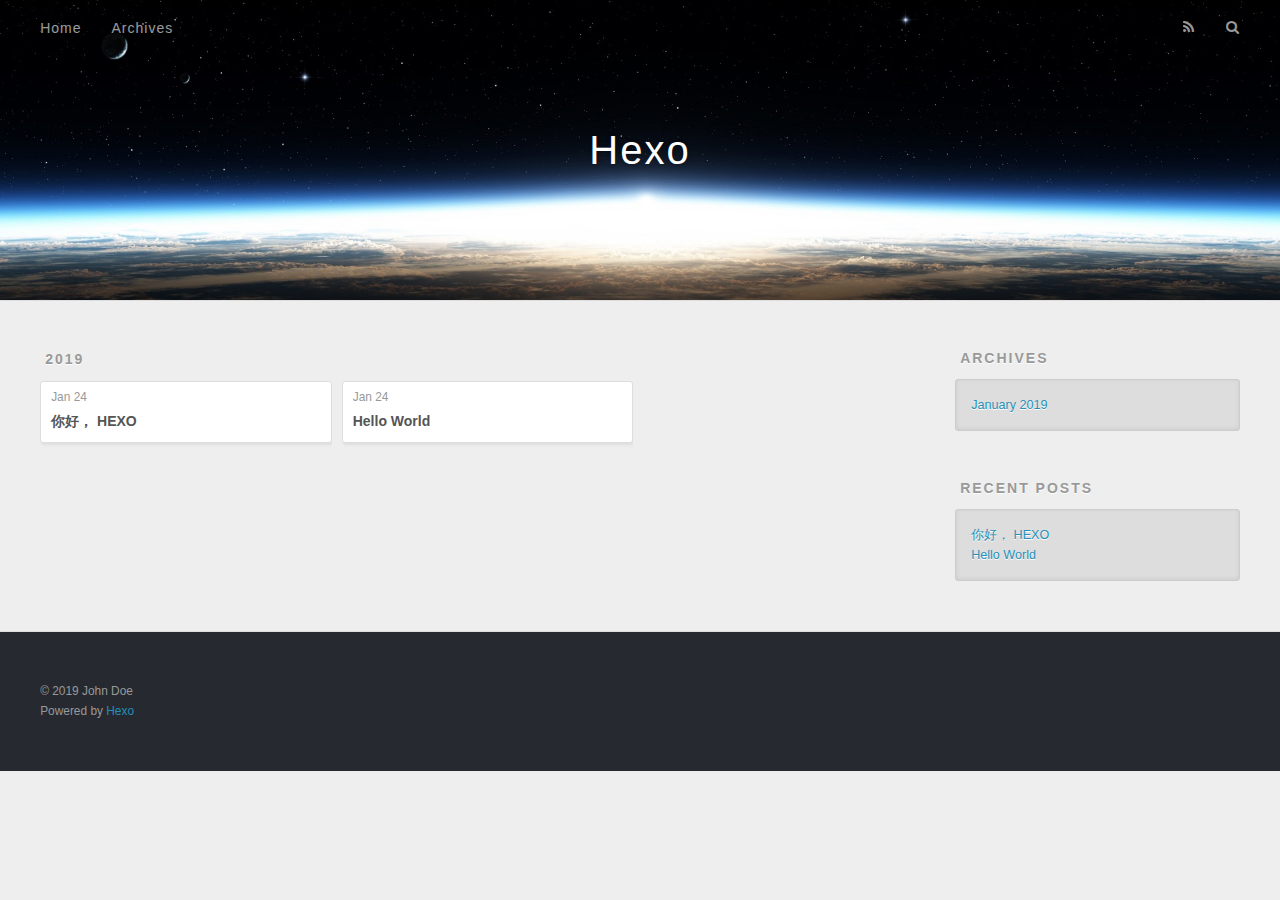
==== archives/index.html @ 3ebbb98a "Site updated: 2019-01-24 15:54:26" ====
<!DOCTYPE html>
<html>
<head><meta name="generator" content="Hexo 3.8.0">
  <meta charset="utf-8">
  

  
  <title>Archives | Hexo</title>
  <meta name="viewport" content="width=device-width, initial-scale=1, maximum-scale=1">
  <meta property="og:type" content="website">
<meta property="og:title" content="Hexo">
<meta property="og:url" content="http://yoursite.com/archives/index.html">
<meta property="og:site_name" content="Hexo">
<meta property="og:locale" content="default">
<meta name="twitter:card" content="summary">
<meta name="twitter:title" content="Hexo">
  
    <link rel="alternate" href="/atom.xml" title="Hexo" type="application/atom+xml">
  
  
    <link rel="icon" href="/favicon.png">
  
  
    <link href="//fonts.googleapis.com/css?family=Source+Code+Pro" rel="stylesheet" type="text/css">
  
  <link rel="stylesheet" href="/css/style.css">
</head>
</html>
<body>
  <div id="container">
    <div id="wrap">
      <header id="header">
  <div id="banner"></div>
  <div id="header-outer" class="outer">
    <div id="header-title" class="inner">
      <h1 id="logo-wrap">
        <a href="/" id="logo">Hexo</a>
      </h1>
      
    </div>
    <div id="header-inner" class="inner">
      <nav id="main-nav">
        <a id="main-nav-toggle" class="nav-icon"></a>
        
          <a class="main-nav-link" href="/">Home</a>
        
          <a class="main-nav-link" href="/archives">Archives</a>
        
      </nav>
      <nav id="sub-nav">
        
          <a id="nav-rss-link" class="nav-icon" href="/atom.xml" title="RSS Feed"></a>
        
        <a id="nav-search-btn" class="nav-icon" title="Search"></a>
      </nav>
      <div id="search-form-wrap">
        <form action="//google.com/search" method="get" accept-charset="UTF-8" class="search-form"><input type="search" name="q" class="search-form-input" placeholder="Search"><button type="submit" class="search-form-submit">&#xF002;</button><input type="hidden" name="sitesearch" value="http://yoursite.com"></form>
      </div>
    </div>
  </div>
</header>
      <div class="outer">
        <section id="main">
  
  
    
    
      
      
      <section class="archives-wrap">
        <div class="archive-year-wrap">
          <a href="/archives/2019" class="archive-year">2019</a>
        </div>
        <div class="archives">
    
    <article class="archive-article archive-type-post">
  <div class="archive-article-inner">
    <header class="archive-article-header">
      <a href="/2019/01/24/你好，-HEXO/" class="archive-article-date">
  <time datetime="2019-01-24T07:53:17.000Z" itemprop="datePublished">Jan 24</time>
</a>
      
  
    <h1 itemprop="name">
      <a class="archive-article-title" href="/2019/01/24/你好，-HEXO/">你好， HEXO</a>
    </h1>
  

    </header>
  </div>
</article>
  
    
    
    <article class="archive-article archive-type-post">
  <div class="archive-article-inner">
    <header class="archive-article-header">
      <a href="/2019/01/24/hello-world/" class="archive-article-date">
  <time datetime="2019-01-24T07:27:21.428Z" itemprop="datePublished">Jan 24</time>
</a>
      
  
    <h1 itemprop="name">
      <a class="archive-article-title" href="/2019/01/24/hello-world/">Hello World</a>
    </h1>
  

    </header>
  </div>
</article>
  
  
    </div></section>
  


</section>
        
          <aside id="sidebar">
  
    

  
    

  
    
  
    
  <div class="widget-wrap">
    <h3 class="widget-title">Archives</h3>
    <div class="widget">
      <ul class="archive-list"><li class="archive-list-item"><a class="archive-list-link" href="/archives/2019/01/">January 2019</a></li></ul>
    </div>
  </div>


  
    
  <div class="widget-wrap">
    <h3 class="widget-title">Recent Posts</h3>
    <div class="widget">
      <ul>
        
          <li>
            <a href="/2019/01/24/你好，-HEXO/">你好， HEXO</a>
          </li>
        
          <li>
            <a href="/2019/01/24/hello-world/">Hello World</a>
          </li>
        
      </ul>
    </div>
  </div>

  
</aside>
        
      </div>
      <footer id="footer">
  
  <div class="outer">
    <div id="footer-info" class="inner">
      &copy; 2019 John Doe<br>
      Powered by <a href="http://hexo.io/" target="_blank">Hexo</a>
    </div>
  </div>
</footer>
    </div>
    <nav id="mobile-nav">
  
    <a href="/" class="mobile-nav-link">Home</a>
  
    <a href="/archives" class="mobile-nav-link">Archives</a>
  
</nav>
    

<script src="//ajax.googleapis.com/ajax/libs/jquery/2.0.3/jquery.min.js"></script>


  <link rel="stylesheet" href="/fancybox/jquery.fancybox.css">
  <script src="/fancybox/jquery.fancybox.pack.js"></script>


<script src="/js/script.js"></script>



  </div>
</body>
</html>
---- css/style.css ----
body {
  width: 100%;
}
body:before,
body:after {
  content: "";
  display: table;
}
body:after {
  clear: both;
}
html,
body,
div,
span,
applet,
object,
iframe,
h1,
h2,
h3,
h4,
h5,
h6,
p,
blockquote,
pre,
a,
abbr,
acronym,
address,
big,
cite,
code,
del,
dfn,
em,
img,
ins,
kbd,
q,
s,
samp,
small,
strike,
strong,
sub,
sup,
tt,
var,
dl,
dt,
dd,
ol,
ul,
li,
fieldset,
form,
label,
legend,
table,
caption,
tbody,
tfoot,
thead,
tr,
th,
td {
  margin: 0;
  padding: 0;
  border: 0;
  outline: 0;
  font-weight: inherit;
  font-style: inherit;
  font-family: inherit;
  font-size: 100%;
  vertical-align: baseline;
}
body {
  line-height: 1;
  color: #000;
  background: #fff;
}
ol,
ul {
  list-style: none;
}
table {
  border-collapse: separate;
  border-spacing: 0;
  vertical-align: middle;
}
caption,
th,
td {
  text-align: left;
  font-weight: normal;
  vertical-align: middle;
}
a img {
  border: none;
}
input,
button {
  margin: 0;
  padding: 0;
}
input::-moz-focus-inner,
button::-moz-focus-inner {
  border: 0;
  padding: 0;
}
@font-face {
  font-family: FontAwesome;
  font-style: normal;
  font-weight: normal;
  src: url("fonts/fontawesome-webfont.eot?v=#4.0.3");
  src: url("fonts/fontawesome-webfont.eot?#iefix&v=#4.0.3") format("embedded-opentype"), url("fonts/fontawesome-webfont.woff?v=#4.0.3") format("woff"), url("fonts/fontawesome-webfont.ttf?v=#4.0.3") format("truetype"), url("fonts/fontawesome-webfont.svg#fontawesomeregular?v=#4.0.3") format("svg");
}
html,
body,
#container {
  height: 100%;
}
body {
  background: #eee;
  font: 14px -apple-system, BlinkMacSystemFont, "Segoe UI", "Roboto", "Oxygen", "Ubuntu", "Cantarell", "Fira Sans", "Droid Sans", "Helvetica Neue", sans-serif;
  -webkit-text-size-adjust: 100%;
}
.outer {
  max-width: 1220px;
  margin: 0 auto;
  padding: 0 20px;
}
.outer:before,
.outer:after {
  content: "";
  display: table;
}
.outer:after {
  clear: both;
}
.inner {
  display: inline;
  float: left;
  width: 98.33333333333333%;
  margin: 0 0.833333333333333%;
}
.left,
.alignleft {
  float: left;
}
.right,
.alignright {
  float: right;
}
.clear {
  clear: both;
}
#container {
  position: relative;
}
.mobile-nav-on {
  overflow: hidden;
}
#wrap {
  height: 100%;
  width: 100%;
  position: absolute;
  top: 0;
  left: 0;
  -webkit-transition: 0.2s ease-out;
  -moz-transition: 0.2s ease-out;
  -ms-transition: 0.2s ease-out;
  transition: 0.2s ease-out;
  z-index: 1;
  background: #eee;
}
.mobile-nav-on #wrap {
  left: 280px;
}
@media screen and (min-width: 768px) {
  #main {
    display: inline;
    float: left;
    width: 73.33333333333333%;
    margin: 0 0.833333333333333%;
  }
}
.article-date,
.article-category-link,
.archive-year,
.widget-title {
  text-decoration: none;
  text-transform: uppercase;
  letter-spacing: 2px;
  color: #999;
  margin-bottom: 1em;
  margin-left: 5px;
  line-height: 1em;
  text-shadow: 0 1px #fff;
  font-weight: bold;
}
.article-inner,
.archive-article-inner {
  background: #fff;
  -webkit-box-shadow: 1px 2px 3px #ddd;
  box-shadow: 1px 2px 3px #ddd;
  border: 1px solid #ddd;
  border-radius: 3px;
}
.article-entry h1,
.widget h1 {
  font-size: 2em;
}
.article-entry h2,
.widget h2 {
  font-size: 1.5em;
}
.article-entry h3,
.widget h3 {
  font-size: 1.3em;
}
.article-entry h4,
.widget h4 {
  font-size: 1.2em;
}
.article-entry h5,
.widget h5 {
  font-size: 1em;
}
.article-entry h6,
.widget h6 {
  font-size: 1em;
  color: #999;
}
.article-entry hr,
.widget hr {
  border: 1px dashed #ddd;
}
.article-entry strong,
.widget strong {
  font-weight: bold;
}
.article-entry em,
.widget em,
.article-entry cite,
.widget cite {
  font-style: italic;
}
.article-entry sup,
.widget sup,
.article-entry sub,
.widget sub {
  font-size: 0.75em;
  line-height: 0;
  position: relative;
  vertical-align: baseline;
}
.article-entry sup,
.widget sup {
  top: -0.5em;
}
.article-entry sub,
.widget sub {
  bottom: -0.2em;
}
.article-entry small,
.widget small {
  font-size: 0.85em;
}
.article-entry acronym,
.widget acronym,
.article-entry abbr,
.widget abbr {
  border-bottom: 1px dotted;
}
.article-entry ul,
.widget ul,
.article-entry ol,
.widget ol,
.article-entry dl,
.widget dl {
  margin: 0 20px;
  line-height: 1.6em;
}
.article-entry ul ul,
.widget ul ul,
.article-entry ol ul,
.widget ol ul,
.article-entry ul ol,
.widget ul ol,
.article-entry ol ol,
.widget ol ol {
  margin-top: 0;
  margin-bottom: 0;
}
.article-entry ul,
.widget ul {
  list-style: disc;
}
.article-entry ol,
.widget ol {
  list-style: decimal;
}
.article-entry dt,
.widget dt {
  font-weight: bold;
}
#header {
  height: 300px;
  position: relative;
  border-bottom: 1px solid #ddd;
}
#header:before,
#header:after {
  content: "";
  position: absolute;
  left: 0;
  right: 0;
  height: 40px;
}
#header:before {
  top: 0;
  background: -webkit-linear-gradient(rgba(0,0,0,0.2), transparent);
  background: -moz-linear-gradient(rgba(0,0,0,0.2), transparent);
  background: -ms-linear-gradient(rgba(0,0,0,0.2), transparent);
  background: linear-gradient(rgba(0,0,0,0.2), transparent);
}
#header:after {
  bottom: 0;
  background: -webkit-linear-gradient(transparent, rgba(0,0,0,0.2));
  background: -moz-linear-gradient(transparent, rgba(0,0,0,0.2));
  background: -ms-linear-gradient(transparent, rgba(0,0,0,0.2));
  background: linear-gradient(transparent, rgba(0,0,0,0.2));
}
#header-outer {
  height: 100%;
  position: relative;
}
#header-inner {
  position: relative;
  overflow: hidden;
}
#banner {
  position: absolute;
  top: 0;
  left: 0;
  width: 100%;
  height: 100%;
  background: url("images/banner.jpg") center #000;
  -webkit-background-size: cover;
  -moz-background-size: cover;
  background-size: cover;
  z-index: -1;
}
#header-title {
  text-align: center;
  height: 40px;
  position: absolute;
  top: 50%;
  left: 0;
  margin-top: -20px;
}
#logo,
#subtitle {
  text-decoration: none;
  color: #fff;
  font-weight: 300;
  text-shadow: 0 1px 4px rgba(0,0,0,0.3);
}
#logo {
  font-size: 40px;
  line-height: 40px;
  letter-spacing: 2px;
}
#subtitle {
  font-size: 16px;
  line-height: 16px;
  letter-spacing: 1px;
}
#subtitle-wrap {
  margin-top: 16px;
}
#main-nav {
  float: left;
  margin-left: -15px;
}
.nav-icon,
.main-nav-link {
  float: left;
  color: #fff;
  opacity: 0.6;
  text-decoration: none;
  text-shadow: 0 1px rgba(0,0,0,0.2);
  -webkit-transition: opacity 0.2s;
  -moz-transition: opacity 0.2s;
  -ms-transition: opacity 0.2s;
  transition: opacity 0.2s;
  display: block;
  padding: 20px 15px;
}
.nav-icon:hover,
.main-nav-link:hover {
  opacity: 1;
}
.nav-icon {
  font-family: FontAwesome;
  text-align: center;
  font-size: 14px;
  width: 14px;
  height: 14px;
  padding: 20px 15px;
  position: relative;
  cursor: pointer;
}
.main-nav-link {
  font-weight: 300;
  letter-spacing: 1px;
}
@media screen and (max-width: 479px) {
  .main-nav-link {
    display: none;
  }
}
#main-nav-toggle {
  display: none;
}
#main-nav-toggle:before {
  content: "\f0c9";
}
@media screen and (max-width: 479px) {
  #main-nav-toggle {
    display: block;
  }
}
#sub-nav {
  float: right;
  margin-right: -15px;
}
#nav-rss-link:before {
  content: "\f09e";
}
#nav-search-btn:before {
  content: "\f002";
}
#search-form-wrap {
  position: absolute;
  top: 15px;
  width: 150px;
  height: 30px;
  right: -150px;
  opacity: 0;
  -webkit-transition: 0.2s ease-out;
  -moz-transition: 0.2s ease-out;
  -ms-transition: 0.2s ease-out;
  transition: 0.2s ease-out;
}
#search-form-wrap.on {
  opacity: 1;
  right: 0;
}
@media screen and (max-width: 479px) {
  #search-form-wrap {
    width: 100%;
    right: -100%;
  }
}
.search-form {
  position: absolute;
  top: 0;
  left: 0;
  right: 0;
  background: #fff;
  padding: 5px 15px;
  border-radius: 15px;
  -webkit-box-shadow: 0 0 10px rgba(0,0,0,0.3);
  box-shadow: 0 0 10px rgba(0,0,0,0.3);
}
.search-form-input {
  border: none;
  background: none;
  color: #555;
  width: 100%;
  font: 13px -apple-system, BlinkMacSystemFont, "Segoe UI", "Roboto", "Oxygen", "Ubuntu", "Cantarell", "Fira Sans", "Droid Sans", "Helvetica Neue", sans-serif;
  outline: none;
}
.search-form-input::-webkit-search-results-decoration,
.search-form-input::-webkit-search-cancel-button {
  -webkit-appearance: none;
}
.search-form-submit {
  position: absolute;
  top: 50%;
  right: 10px;
  margin-top: -7px;
  font: 13px FontAwesome;
  border: none;
  background: none;
  color: #bbb;
  cursor: pointer;
}
.search-form-submit:hover,
.search-form-submit:focus {
  color: #777;
}
.article {
  margin: 50px 0;
}
.article-inner {
  overflow: hidden;
}
.article-meta:before,
.article-meta:after {
  content: "";
  display: table;
}
.article-meta:after {
  clear: both;
}
.article-date {
  float: left;
}
.article-category {
  float: left;
  line-height: 1em;
  color: #ccc;
  text-shadow: 0 1px #fff;
  margin-left: 8px;
}
.article-category:before {
  content: "\2022";
}
.article-category-link {
  margin: 0 12px 1em;
}
.article-header {
  padding: 20px 20px 0;
}
.article-title {
  text-decoration: none;
  font-size: 2em;
  font-weight: bold;
  color: #555;
  line-height: 1.1em;
  -webkit-transition: color 0.2s;
  -moz-transition: color 0.2s;
  -ms-transition: color 0.2s;
  transition: color 0.2s;
}
a.article-title:hover {
  color: #258fb8;
}
.article-entry {
  color: #555;
  padding: 0 20px;
}
.article-entry:before,
.article-entry:after {
  content: "";
  display: table;
}
.article-entry:after {
  clear: both;
}
.article-entry p,
.article-entry table {
  line-height: 1.6em;
  margin: 1.6em 0;
}
.article-entry h1,
.article-entry h2,
.article-entry h3,
.article-entry h4,
.article-entry h5,
.article-entry h6 {
  font-weight: bold;
}
.article-entry h1,
.article-entry h2,
.article-entry h3,
.article-entry h4,
.article-entry h5,
.article-entry h6 {
  line-height: 1.1em;
  margin: 1.1em 0;
}
.article-entry a {
  color: #258fb8;
  text-decoration: none;
}
.article-entry a:hover {
  text-decoration: underline;
}
.article-entry ul,
.article-entry ol,
.article-entry dl {
  margin-top: 1.6em;
  margin-bottom: 1.6em;
}
.article-entry img,
.article-entry video {
  max-width: 100%;
  height: auto;
  display: block;
  margin: auto;
}
.article-entry iframe {
  border: none;
}
.article-entry table {
  width: 100%;
  border-collapse: collapse;
  border-spacing: 0;
}
.article-entry th {
  font-weight: bold;
  border-bottom: 3px solid #ddd;
  padding-bottom: 0.5em;
}
.article-entry td {
  border-bottom: 1px solid #ddd;
  padding: 10px 0;
}
.article-entry blockquote {
  font-family: Georgia, "Times New Roman", serif;
  font-size: 1.4em;
  margin: 1.6em 20px;
  text-align: center;
}
.article-entry blockquote footer {
  font-size: 14px;
  margin: 1.6em 0;
  font-family: -apple-system, BlinkMacSystemFont, "Segoe UI", "Roboto", "Oxygen", "Ubuntu", "Cantarell", "Fira Sans", "Droid Sans", "Helvetica Neue", sans-serif;
}
.article-entry blockquote footer cite:before {
  content: "—";
  padding: 0 0.5em;
}
.article-entry .pullquote {
  text-align: left;
  width: 45%;
  margin: 0;
}
.article-entry .pullquote.left {
  margin-left: 0.5em;
  margin-right: 1em;
}
.article-entry .pullquote.right {
  margin-right: 0.5em;
  margin-left: 1em;
}
.article-entry .caption {
  color: #999;
  display: block;
  font-size: 0.9em;
  margin-top: 0.5em;
  position: relative;
  text-align: center;
}
.article-entry .video-container {
  position: relative;
  padding-top: 56.25%;
  height: 0;
  overflow: hidden;
}
.article-entry .video-container iframe,
.article-entry .video-container object,
.article-entry .video-container embed {
  position: absolute;
  top: 0;
  left: 0;
  width: 100%;
  height: 100%;
  margin-top: 0;
}
.article-more-link a {
  display: inline-block;
  line-height: 1em;
  padding: 6px 15px;
  border-radius: 15px;
  background: #eee;
  color: #999;
  text-shadow: 0 1px #fff;
  text-decoration: none;
}
.article-more-link a:hover {
  background: #258fb8;
  color: #fff;
  text-decoration: none;
  text-shadow: 0 1px #1e7293;
}
.article-footer {
  font-size: 0.85em;
  line-height: 1.6em;
  border-top: 1px solid #ddd;
  padding-top: 1.6em;
  margin: 0 20px 20px;
}
.article-footer:before,
.article-footer:after {
  content: "";
  display: table;
}
.article-footer:after {
  clear: both;
}
.article-footer a {
  color: #999;
  text-decoration: none;
}
.article-footer a:hover {
  color: #555;
}
.article-tag-list-item {
  float: left;
  margin-right: 10px;
}
.article-tag-list-link:before {
  content: "#";
}
.article-comment-link {
  float: right;
}
.article-comment-link:before {
  content: "\f075";
  font-family: FontAwesome;
  padding-right: 8px;
}
.article-share-link {
  cursor: pointer;
  float: right;
  margin-left: 20px;
}
.article-share-link:before {
  content: "\f064";
  font-family: FontAwesome;
  padding-right: 6px;
}
#article-nav {
  position: relative;
}
#article-nav:before,
#article-nav:after {
  content: "";
  display: table;
}
#article-nav:after {
  clear: both;
}
@media screen and (min-width: 768px) {
  #article-nav {
    margin: 50px 0;
  }
  #article-nav:before {
    width: 8px;
    height: 8px;
    position: absolute;
    top: 50%;
    left: 50%;
    margin-top: -4px;
    margin-left: -4px;
    content: "";
    border-radius: 50%;
    background: #ddd;
    -webkit-box-shadow: 0 1px 2px #fff;
    box-shadow: 0 1px 2px #fff;
  }
}
.article-nav-link-wrap {
  text-decoration: none;
  text-shadow: 0 1px #fff;
  color: #999;
  -webkit-box-sizing: border-box;
  -moz-box-sizing: border-box;
  box-sizing: border-box;
  margin-top: 50px;
  text-align: center;
  display: block;
}
.article-nav-link-wrap:hover {
  color: #555;
}
@media screen and (min-width: 768px) {
  .article-nav-link-wrap {
    width: 50%;
    margin-top: 0;
  }
}
@media screen and (min-width: 768px) {
  #article-nav-newer {
    float: left;
    text-align: right;
    padding-right: 20px;
  }
}
@media screen and (min-width: 768px) {
  #article-nav-older {
    float: right;
    text-align: left;
    padding-left: 20px;
  }
}
.article-nav-caption {
  text-transform: uppercase;
  letter-spacing: 2px;
  color: #ddd;
  line-height: 1em;
  font-weight: bold;
}
#article-nav-newer .article-nav-caption {
  margin-right: -2px;
}
.article-nav-title {
  font-size: 0.85em;
  line-height: 1.6em;
  margin-top: 0.5em;
}
.article-share-box {
  position: absolute;
  display: none;
  background: #fff;
  -webkit-box-shadow: 1px 2px 10px rgba(0,0,0,0.2);
  box-shadow: 1px 2px 10px rgba(0,0,0,0.2);
  border-radius: 3px;
  margin-left: -145px;
  overflow: hidden;
  z-index: 1;
}
.article-share-box.on {
  display: block;
}
.article-share-input {
  width: 100%;
  background: none;
  -webkit-box-sizing: border-box;
  -moz-box-sizing: border-box;
  box-sizing: border-box;
  font: 14px -apple-system, BlinkMacSystemFont, "Segoe UI", "Roboto", "Oxygen", "Ubuntu", "Cantarell", "Fira Sans", "Droid Sans", "Helvetica Neue", sans-serif;
  padding: 0 15px;
  color: #555;
  outline: none;
  border: 1px solid #ddd;
  border-radius: 3px 3px 0 0;
  height: 36px;
  line-height: 36px;
}
.article-share-links {
  background: #eee;
}
.article-share-links:before,
.article-share-links:after {
  content: "";
  display: table;
}
.article-share-links:after {
  clear: both;
}
.article-share-twitter,
.article-share-facebook,
.article-share-pinterest,
.article-share-google {
  width: 50px;
  height: 36px;
  display: block;
  float: left;
  position: relative;
  color: #999;
  text-shadow: 0 1px #fff;
}
.article-share-twitter:before,
.article-share-facebook:before,
.article-share-pinterest:before,
.article-share-google:before {
  font-size: 20px;
  font-family: FontAwesome;
  width: 20px;
  height: 20px;
  position: absolute;
  top: 50%;
  left: 50%;
  margin-top: -10px;
  margin-left: -10px;
  text-align: center;
}
.article-share-twitter:hover,
.article-share-facebook:hover,
.article-share-pinterest:hover,
.article-share-google:hover {
  color: #fff;
}
.article-share-twitter:before {
  content: "\f099";
}
.article-share-twitter:hover {
  background: #00aced;
  text-shadow: 0 1px #008abe;
}
.article-share-facebook:before {
  content: "\f09a";
}
.article-share-facebook:hover {
  background: #3b5998;
  text-shadow: 0 1px #2f477a;
}
.article-share-pinterest:before {
  content: "\f0d2";
}
.article-share-pinterest:hover {
  background: #cb2027;
  text-shadow: 0 1px #a21a1f;
}
.article-share-google:before {
  content: "\f0d5";
}
.article-share-google:hover {
  background: #dd4b39;
  text-shadow: 0 1px #be3221;
}
.article-gallery {
  background: #000;
  position: relative;
}
.article-gallery-photos {
  position: relative;
  overflow: hidden;
}
.article-gallery-img {
  display: none;
  max-width: 100%;
}
.article-gallery-img:first-child {
  display: block;
}
.article-gallery-img.loaded {
  position: absolute;
  display: block;
}
.article-gallery-img img {
  display: block;
  max-width: 100%;
  margin: 0 auto;
}
#comments {
  background: #fff;
  -webkit-box-shadow: 1px 2px 3px #ddd;
  box-shadow: 1px 2px 3px #ddd;
  padding: 20px;
  border: 1px solid #ddd;
  border-radius: 3px;
  margin: 50px 0;
}
#comments a {
  color: #258fb8;
}
.archives-wrap {
  margin: 50px 0;
}
.archives:before,
.archives:after {
  content: "";
  display: table;
}
.archives:after {
  clear: both;
}
.archive-year-wrap {
  margin-bottom: 1em;
}
.archives {
  -webkit-column-gap: 10px;
  -moz-column-gap: 10px;
  column-gap: 10px;
}
@media screen and (min-width: 480px) and (max-width: 767px) {
  .archives {
    -webkit-column-count: 2;
    -moz-column-count: 2;
    column-count: 2;
  }
}
@media screen and (min-width: 768px) {
  .archives {
    -webkit-column-count: 3;
    -moz-column-count: 3;
    column-count: 3;
  }
}
.archive-article {
  -webkit-column-break-inside: avoid;
  page-break-inside: avoid;
  overflow: hidden;
  break-inside: avoid-column;
}
.archive-article-inner {
  padding: 10px;
  margin-bottom: 15px;
}
.archive-article-title {
  text-decoration: none;
  font-weight: bold;
  color: #555;
  -webkit-transition: color 0.2s;
  -moz-transition: color 0.2s;
  -ms-transition: color 0.2s;
  transition: color 0.2s;
  line-height: 1.6em;
}
.archive-article-title:hover {
  color: #258fb8;
}
.archive-article-footer {
  margin-top: 1em;
}
.archive-article-date {
  color: #999;
  text-decoration: none;
  font-size: 0.85em;
  line-height: 1em;
  margin-bottom: 0.5em;
  display: block;
}
#page-nav {
  margin: 50px auto;
  background: #fff;
  -webkit-box-shadow: 1px 2px 3px #ddd;
  box-shadow: 1px 2px 3px #ddd;
  border: 1px solid #ddd;
  border-radius: 3px;
  text-align: center;
  color: #999;
  overflow: hidden;
}
#page-nav:before,
#page-nav:after {
  content: "";
  display: table;
}
#page-nav:after {
  clear: both;
}
#page-nav a,
#page-nav span {
  padding: 10px 20px;
  line-height: 1;
  height: 2ex;
}
#page-nav a {
  color: #999;
  text-decoration: none;
}
#page-nav a:hover {
  background: #999;
  color: #fff;
}
#page-nav .prev {
  float: left;
}
#page-nav .next {
  float: right;
}
#page-nav .page-number {
  display: inline-block;
}
@media screen and (max-width: 479px) {
  #page-nav .page-number {
    display: none;
  }
}
#page-nav .current {
  color: #555;
  font-weight: bold;
}
#page-nav .space {
  color: #ddd;
}
#footer {
  background: #262a30;
  padding: 50px 0;
  border-top: 1px solid #ddd;
  color: #999;
}
#footer a {
  color: #258fb8;
  text-decoration: none;
}
#footer a:hover {
  text-decoration: underline;
}
#footer-info {
  line-height: 1.6em;
  font-size: 0.85em;
}
.article-entry pre,
.article-entry .highlight {
  background: #2d2d2d;
  margin: 0 -20px;
  padding: 15px 20px;
  border-style: solid;
  border-color: #ddd;
  border-width: 1px 0;
  overflow: auto;
  color: #ccc;
  line-height: 22.400000000000002px;
}
.article-entry .highlight .gutter pre,
.article-entry .gist .gist-file .gist-data .line-numbers {
  color: #666;
  font-size: 0.85em;
}
.article-entry pre,
.article-entry code {
  font-family: "Source Code Pro", Consolas, Monaco, Menlo, Consolas, monospace;
}
.article-entry code {
  background: #eee;
  text-shadow: 0 1px #fff;
  padding: 0 0.3em;
}
.article-entry pre code {
  background: none;
  text-shadow: none;
  padding: 0;
}
.article-entry .highlight pre {
  border: none;
  margin: 0;
  padding: 0;
}
.article-entry .highlight table {
  margin: 0;
  width: auto;
}
.article-entry .highlight td {
  border: none;
  padding: 0;
}
.article-entry .highlight figcaption {
  font-size: 0.85em;
  color: #999;
  line-height: 1em;
  margin-bottom: 1em;
}
.article-entry .highlight figcaption:before,
.article-entry .highlight figcaption:after {
  content: "";
  display: table;
}
.article-entry .highlight figcaption:after {
  clear: both;
}
.article-entry .highlight figcaption a {
  float: right;
}
.article-entry .highlight .gutter pre {
  text-align: right;
  padding-right: 20px;
}
.article-entry .highlight .line {
  height: 22.400000000000002px;
}
.article-entry .highlight .line.marked {
  background: #515151;
}
.article-entry .gist {
  margin: 0 -20px;
  border-style: solid;
  border-color: #ddd;
  border-width: 1px 0;
  background: #2d2d2d;
  padding: 15px 20px 15px 0;
}
.article-entry .gist .gist-file {
  border: none;
  font-family: "Source Code Pro", Consolas, Monaco, Menlo, Consolas, monospace;
  margin: 0;
}
.article-entry .gist .gist-file .gist-data {
  background: none;
  border: none;
}
.article-entry .gist .gist-file .gist-data .line-numbers {
  background: none;
  border: none;
  padding: 0 20px 0 0;
}
.article-entry .gist .gist-file .gist-data .line-data {
  padding: 0 !important;
}
.article-entry .gist .gist-file .highlight {
  margin: 0;
  padding: 0;
  border: none;
}
.article-entry .gist .gist-file .gist-meta {
  background: #2d2d2d;
  color: #999;
  font: 0.85em -apple-system, BlinkMacSystemFont, "Segoe UI", "Roboto", "Oxygen", "Ubuntu", "Cantarell", "Fira Sans", "Droid Sans", "Helvetica Neue", sans-serif;
  text-shadow: 0 0;
  padding: 0;
  margin-top: 1em;
  margin-left: 20px;
}
.article-entry .gist .gist-file .gist-meta a {
  color: #258fb8;
  font-weight: normal;
}
.article-entry .gist .gist-file .gist-meta a:hover {
  text-decoration: underline;
}
pre .comment,
pre .title {
  color: #999;
}
pre .variable,
pre .attribute,
pre .tag,
pre .regexp,
pre .ruby .constant,
pre .xml .tag .title,
pre .xml .pi,
pre .xml .doctype,
pre .html .doctype,
pre .css .id,
pre .css .class,
pre .css .pseudo {
  color: #f2777a;
}
pre .number,
pre .preprocessor,
pre .built_in,
pre .literal,
pre .params,
pre .constant {
  color: #f99157;
}
pre .class,
pre .ruby .class .title,
pre .css .rules .attribute {
  color: #9c9;
}
pre .string,
pre .value,
pre .inheritance,
pre .header,
pre .ruby .symbol,
pre .xml .cdata {
  color: #9c9;
}
pre .css .hexcolor {
  color: #6cc;
}
pre .function,
pre .python .decorator,
pre .python .title,
pre .ruby .function .title,
pre .ruby .title .keyword,
pre .perl .sub,
pre .javascript .title,
pre .coffeescript .title {
  color: #69c;
}
pre .keyword,
pre .javascript .function {
  color: #c9c;
}
@media screen and (max-width: 479px) {
  #mobile-nav {
    position: absolute;
    top: 0;
    left: 0;
    width: 280px;
    height: 100%;
    background: #191919;
    border-right: 1px solid #fff;
  }
}
@media screen and (max-width: 479px) {
  .mobile-nav-link {
    display: block;
    color: #999;
    text-decoration: none;
    padding: 15px 20px;
    font-weight: bold;
  }
  .mobile-nav-link:hover {
    color: #fff;
  }
}
@media screen and (min-width: 768px) {
  #sidebar {
    display: inline;
    float: left;
    width: 23.333333333333332%;
    margin: 0 0.833333333333333%;
  }
}
.widget-wrap {
  margin: 50px 0;
}
.widget {
  color: #777;
  text-shadow: 0 1px #fff;
  background: #ddd;
  -webkit-box-shadow: 0 -1px 4px #ccc inset;
  box-shadow: 0 -1px 4px #ccc inset;
  border: 1px solid #ccc;
  padding: 15px;
  border-radius: 3px;
}
.widget a {
  color: #258fb8;
  text-decoration: none;
}
.widget a:hover {
  text-decoration: underline;
}
.widget ul ul,
.widget ol ul,
.widget dl ul,
.widget ul ol,
.widget ol ol,
.widget dl ol,
.widget ul dl,
.widget ol dl,
.widget dl dl {
  margin-left: 15px;
  list-style: disc;
}
.widget {
  line-height: 1.6em;
  word-wrap: break-word;
  font-size: 0.9em;
}
.widget ul,
.widget ol {
  list-style: none;
  margin: 0;
}
.widget ul ul,
.widget ol ul,
.widget ul ol,
.widget ol ol {
  margin: 0 20px;
}
.widget ul ul,
.widget ol ul {
  list-style: disc;
}
.widget ul ol,
.widget ol ol {
  list-style: decimal;
}
.category-list-count,
.tag-list-count,
.archive-list-count {
  padding-left: 5px;
  color: #999;
  font-size: 0.85em;
}
.category-list-count:before,
.tag-list-count:before,
.archive-list-count:before {
  content: "(";
}
.category-list-count:after,
.tag-list-count:after,
.archive-list-count:after {
  content: ")";
}
.tagcloud a {
  margin-right: 5px;
  display: inline-block;
}
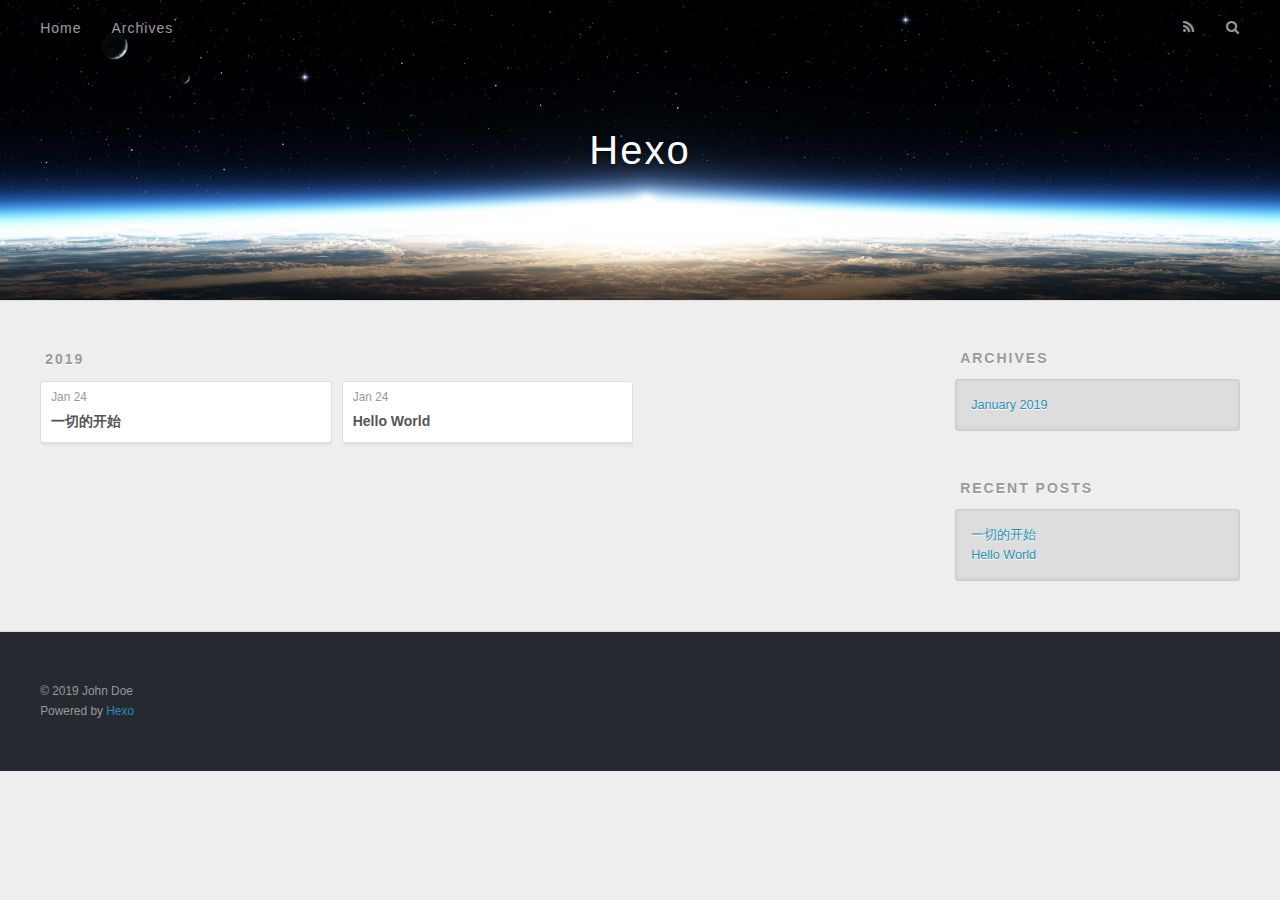
==== commit 58785af9: "Site updated: 2019-01-24 16:29:20" ====
--- a/archives/index.html
+++ b/archives/index.html
@@ -82,7 +82,7 @@
       
   
     <h1 itemprop="name">
-      <a class="archive-article-title" href="/2019/01/24/你好，-HEXO/">你好， HEXO</a>
+      <a class="archive-article-title" href="/2019/01/24/你好，-HEXO/">一切的开始</a>
     </h1>
   
 
@@ -143,7 +143,7 @@
       <ul>
         
           <li>
-            <a href="/2019/01/24/你好，-HEXO/">你好， HEXO</a>
+            <a href="/2019/01/24/你好，-HEXO/">一切的开始</a>
           </li>
         
           <li>
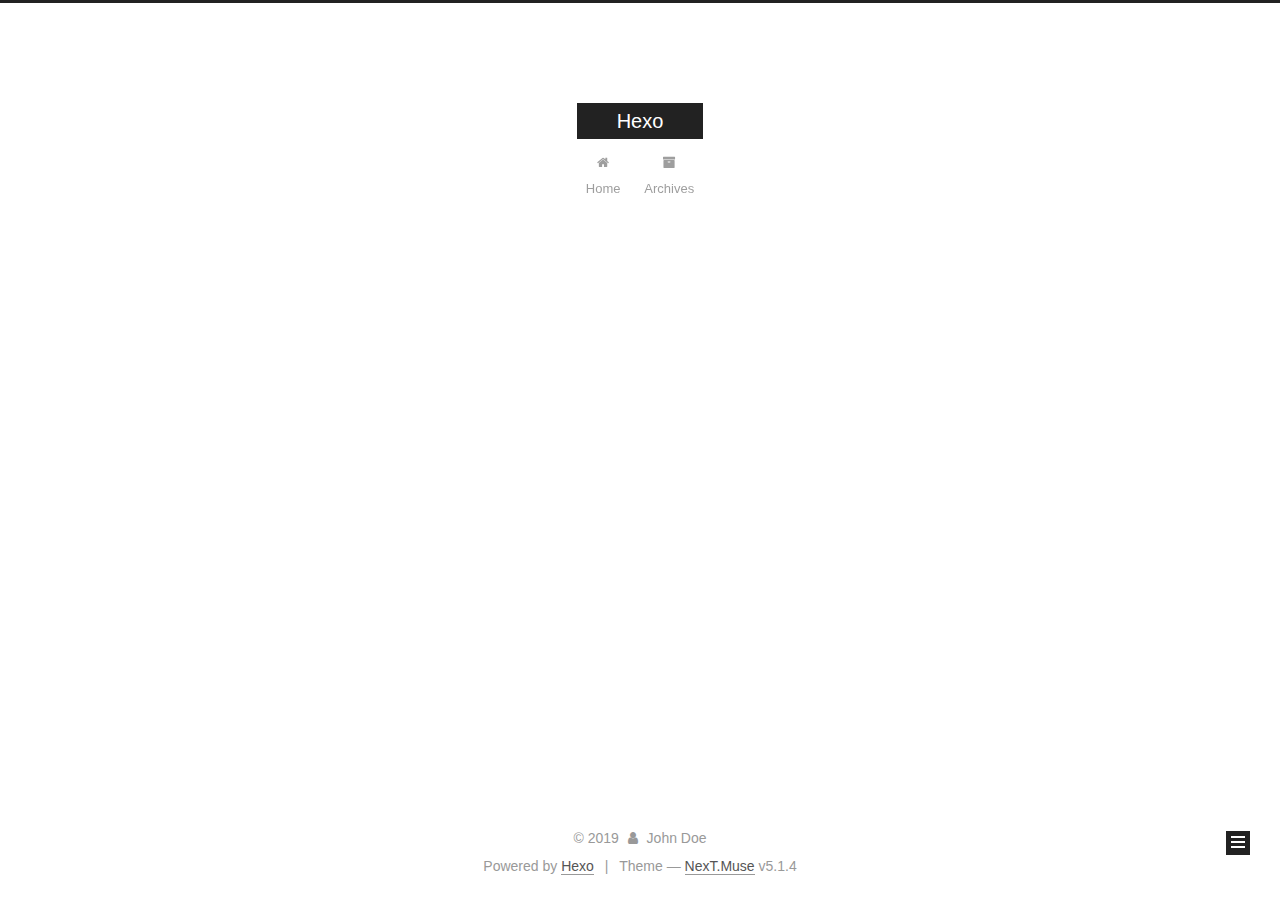
==== commit a9a975cf: "Site updated: 2019-01-24 16:36:41" ====
--- a/archives/index.html
+++ b/archives/index.html
@@ -1,193 +1,584 @@
 <!DOCTYPE html>
-<html>
+
+
+
+  
+
+
+<html class="theme-next muse use-motion" lang="">
 <head><meta name="generator" content="Hexo 3.8.0">
-  <meta charset="utf-8">
-  
-
-  
-  <title>Archives | Hexo</title>
-  <meta name="viewport" content="width=device-width, initial-scale=1, maximum-scale=1">
-  <meta property="og:type" content="website">
+  <meta charset="UTF-8">
+<meta http-equiv="X-UA-Compatible" content="IE=edge">
+<meta name="viewport" content="width=device-width, initial-scale=1, maximum-scale=1">
+<meta name="theme-color" content="#222">
+
+
+
+
+
+
+
+
+
+<meta http-equiv="Cache-Control" content="no-transform">
+<meta http-equiv="Cache-Control" content="no-siteapp">
+
+
+
+
+
+
+
+
+
+
+
+
+
+
+
+
+  
+  
+  <link href="/lib/fancybox/source/jquery.fancybox.css?v=2.1.5" rel="stylesheet" type="text/css">
+
+
+
+
+
+
+
+<link href="/lib/font-awesome/css/font-awesome.min.css?v=4.6.2" rel="stylesheet" type="text/css">
+
+<link href="/css/main.css?v=5.1.4" rel="stylesheet" type="text/css">
+
+
+  <link rel="apple-touch-icon" sizes="180x180" href="/images/apple-touch-icon-next.png?v=5.1.4">
+
+
+  <link rel="icon" type="image/png" sizes="32x32" href="/images/favicon-32x32-next.png?v=5.1.4">
+
+
+  <link rel="icon" type="image/png" sizes="16x16" href="/images/favicon-16x16-next.png?v=5.1.4">
+
+
+  <link rel="mask-icon" href="/images/logo.svg?v=5.1.4" color="#222">
+
+
+
+
+
+  <meta name="keywords" content="Hexo, NexT">
+
+
+
+
+
+
+
+
+
+
+<meta property="og:type" content="website">
 <meta property="og:title" content="Hexo">
 <meta property="og:url" content="http://yoursite.com/archives/index.html">
 <meta property="og:site_name" content="Hexo">
 <meta property="og:locale" content="default">
 <meta name="twitter:card" content="summary">
 <meta name="twitter:title" content="Hexo">
-  
-    <link rel="alternate" href="/atom.xml" title="Hexo" type="application/atom+xml">
-  
-  
-    <link rel="icon" href="/favicon.png">
-  
-  
-    <link href="//fonts.googleapis.com/css?family=Source+Code+Pro" rel="stylesheet" type="text/css">
-  
-  <link rel="stylesheet" href="/css/style.css">
+
+
+
+<script type="text/javascript" id="hexo.configurations">
+  var NexT = window.NexT || {};
+  var CONFIG = {
+    root: '/',
+    scheme: 'Muse',
+    version: '5.1.4',
+    sidebar: {"position":"left","display":"post","offset":12,"b2t":false,"scrollpercent":false,"onmobile":false},
+    fancybox: true,
+    tabs: true,
+    motion: {"enable":true,"async":false,"transition":{"post_block":"fadeIn","post_header":"slideDownIn","post_body":"slideDownIn","coll_header":"slideLeftIn","sidebar":"slideUpIn"}},
+    duoshuo: {
+      userId: '0',
+      author: 'Author'
+    },
+    algolia: {
+      applicationID: '',
+      apiKey: '',
+      indexName: '',
+      hits: {"per_page":10},
+      labels: {"input_placeholder":"Search for Posts","hits_empty":"We didn't find any results for the search: ${query}","hits_stats":"${hits} results found in ${time} ms"}
+    }
+  };
+</script>
+
+
+
+  <link rel="canonical" href="http://yoursite.com/archives/">
+
+
+
+
+
+  <title>Archive | Hexo</title>
+  
+
+
+
+
+
+
+
+
 </head>
-</html>
-<body>
-  <div id="container">
-    <div id="wrap">
-      <header id="header">
-  <div id="banner"></div>
-  <div id="header-outer" class="outer">
-    <div id="header-title" class="inner">
-      <h1 id="logo-wrap">
-        <a href="/" id="logo">Hexo</a>
-      </h1>
-      
+
+<body itemscope="" itemtype="http://schema.org/WebPage" lang="default">
+
+  
+  
+    
+  
+
+  <div class="container sidebar-position-left page-archive">
+    <div class="headband"></div>
+
+    <header id="header" class="header" itemscope="" itemtype="http://schema.org/WPHeader">
+      <div class="header-inner"><div class="site-brand-wrapper">
+  <div class="site-meta ">
+    
+
+    <div class="custom-logo-site-title">
+      <a href="/" class="brand" rel="start">
+        <span class="logo-line-before"><i></i></span>
+        <span class="site-title">Hexo</span>
+        <span class="logo-line-after"><i></i></span>
+      </a>
     </div>
-    <div id="header-inner" class="inner">
-      <nav id="main-nav">
-        <a id="main-nav-toggle" class="nav-icon"></a>
-        
-          <a class="main-nav-link" href="/">Home</a>
-        
-          <a class="main-nav-link" href="/archives">Archives</a>
-        
-      </nav>
-      <nav id="sub-nav">
-        
-          <a id="nav-rss-link" class="nav-icon" href="/atom.xml" title="RSS Feed"></a>
-        
-        <a id="nav-search-btn" class="nav-icon" title="Search"></a>
-      </nav>
-      <div id="search-form-wrap">
-        <form action="//google.com/search" method="get" accept-charset="UTF-8" class="search-form"><input type="search" name="q" class="search-form-input" placeholder="Search"><button type="submit" class="search-form-submit">&#xF002;</button><input type="hidden" name="sitesearch" value="http://yoursite.com"></form>
+      
+        <p class="site-subtitle"></p>
+      
+  </div>
+
+  <div class="site-nav-toggle">
+    <button>
+      <span class="btn-bar"></span>
+      <span class="btn-bar"></span>
+      <span class="btn-bar"></span>
+    </button>
+  </div>
+</div>
+
+<nav class="site-nav">
+  
+
+  
+    <ul id="menu" class="menu">
+      
+        
+        <li class="menu-item menu-item-home">
+          <a href="/" rel="section">
+            
+              <i class="menu-item-icon fa fa-fw fa-home"></i> <br>
+            
+            Home
+          </a>
+        </li>
+      
+        
+        <li class="menu-item menu-item-archives">
+          <a href="/archives/" rel="section">
+            
+              <i class="menu-item-icon fa fa-fw fa-archive"></i> <br>
+            
+            Archives
+          </a>
+        </li>
+      
+
+      
+    </ul>
+  
+
+  
+</nav>
+
+
+
+ </div>
+    </header>
+
+    <main id="main" class="main">
+      <div class="main-inner">
+        <div class="content-wrap">
+          <div id="content" class="content">
+            
+
+  
+  
+  
+  <div class="post-block archive">
+    <div id="posts" class="posts-collapse">
+      <span class="archive-move-on"></span>
+
+      <span class="archive-page-counter">
+        
+        
+        
+          
+        
+        Um..! 2 posts in total. Keep on posting.
+      </span>
+
+      
+
+        
+        
+        
+
+        
+          
+          <div class="collection-title">
+            <h1 class="archive-year" id="archive-year-2019">2019</h1>
+          </div>
+        
+        
+
+        
+
+  <article class="post post-type-normal" itemscope="" itemtype="http://schema.org/Article">
+    <header class="post-header">
+
+      <h2 class="post-title">
+        
+            <a class="post-title-link" href="/2019/01/24/你好，-HEXO/" itemprop="url">
+              
+                <span itemprop="name">一切的开始</span>
+              
+            </a>
+        
+      </h2>
+
+      <div class="post-meta">
+        <time class="post-time" itemprop="dateCreated" datetime="2019-01-24T15:53:17+08:00" content="2019-01-24">
+          01-24
+        </time>
       </div>
+
+    </header>
+  </article>
+
+
+
+      
+
+        
+        
+        
+
+        
+        
+
+        
+
+  <article class="post post-type-normal" itemscope="" itemtype="http://schema.org/Article">
+    <header class="post-header">
+
+      <h2 class="post-title">
+        
+            <a class="post-title-link" href="/2019/01/24/hello-world/" itemprop="url">
+              
+                <span itemprop="name">Hello World</span>
+              
+            </a>
+        
+      </h2>
+
+      <div class="post-meta">
+        <time class="post-time" itemprop="dateCreated" datetime="2019-01-24T15:27:21+08:00" content="2019-01-24">
+          01-24
+        </time>
+      </div>
+
+    </header>
+  </article>
+
+
+
+      
+
     </div>
   </div>
-</header>
-      <div class="outer">
-        <section id="main">
-  
-  
-    
-    
-      
-      
-      <section class="archives-wrap">
-        <div class="archive-year-wrap">
-          <a href="/archives/2019" class="archive-year">2019</a>
+  
+  
+  
+
+  
+
+
+
+          </div>
+          
+
+
+          
+
         </div>
-        <div class="archives">
-    
-    <article class="archive-article archive-type-post">
-  <div class="archive-article-inner">
-    <header class="archive-article-header">
-      <a href="/2019/01/24/你好，-HEXO/" class="archive-article-date">
-  <time datetime="2019-01-24T07:53:17.000Z" itemprop="datePublished">Jan 24</time>
-</a>
-      
-  
-    <h1 itemprop="name">
-      <a class="archive-article-title" href="/2019/01/24/你好，-HEXO/">一切的开始</a>
-    </h1>
-  
-
-    </header>
-  </div>
-</article>
-  
-    
-    
-    <article class="archive-article archive-type-post">
-  <div class="archive-article-inner">
-    <header class="archive-article-header">
-      <a href="/2019/01/24/hello-world/" class="archive-article-date">
-  <time datetime="2019-01-24T07:27:21.428Z" itemprop="datePublished">Jan 24</time>
-</a>
-      
-  
-    <h1 itemprop="name">
-      <a class="archive-article-title" href="/2019/01/24/hello-world/">Hello World</a>
-    </h1>
-  
-
-    </header>
-  </div>
-</article>
-  
-  
-    </div></section>
-  
-
-
-</section>
-        
-          <aside id="sidebar">
-  
-    
-
-  
-    
-
-  
-    
-  
-    
-  <div class="widget-wrap">
-    <h3 class="widget-title">Archives</h3>
-    <div class="widget">
-      <ul class="archive-list"><li class="archive-list-item"><a class="archive-list-link" href="/archives/2019/01/">January 2019</a></li></ul>
+        
+          
+  
+  <div class="sidebar-toggle">
+    <div class="sidebar-toggle-line-wrap">
+      <span class="sidebar-toggle-line sidebar-toggle-line-first"></span>
+      <span class="sidebar-toggle-line sidebar-toggle-line-middle"></span>
+      <span class="sidebar-toggle-line sidebar-toggle-line-last"></span>
     </div>
   </div>
 
-
-  
+  <aside id="sidebar" class="sidebar">
     
-  <div class="widget-wrap">
-    <h3 class="widget-title">Recent Posts</h3>
-    <div class="widget">
-      <ul>
-        
-          <li>
-            <a href="/2019/01/24/你好，-HEXO/">一切的开始</a>
-          </li>
-        
-          <li>
-            <a href="/2019/01/24/hello-world/">Hello World</a>
-          </li>
-        
-      </ul>
+    <div class="sidebar-inner">
+
+      
+
+      
+
+      <section class="site-overview-wrap sidebar-panel sidebar-panel-active">
+        <div class="site-overview">
+          <div class="site-author motion-element" itemprop="author" itemscope="" itemtype="http://schema.org/Person">
+            
+              <p class="site-author-name" itemprop="name">John Doe</p>
+              <p class="site-description motion-element" itemprop="description"></p>
+          </div>
+
+          <nav class="site-state motion-element">
+
+            
+              <div class="site-state-item site-state-posts">
+              
+                <a href="/archives/">
+              
+                  <span class="site-state-item-count">2</span>
+                  <span class="site-state-item-name">posts</span>
+                </a>
+              </div>
+            
+
+            
+
+            
+
+          </nav>
+
+          
+
+          
+
+          
+          
+
+          
+          
+
+          
+
+        </div>
+      </section>
+
+      
+
+      
+
     </div>
+  </aside>
+
+
+        
+      </div>
+    </main>
+
+    <footer id="footer" class="footer">
+      <div class="footer-inner">
+        <div class="copyright">&copy; <span itemprop="copyrightYear">2019</span>
+  <span class="with-love">
+    <i class="fa fa-user"></i>
+  </span>
+  <span class="author" itemprop="copyrightHolder">John Doe</span>
+
+  
+</div>
+
+
+  <div class="powered-by">Powered by <a class="theme-link" target="_blank" href="https://hexo.io">Hexo</a></div>
+
+
+
+  <span class="post-meta-divider">|</span>
+
+
+
+  <div class="theme-info">Theme &mdash; <a class="theme-link" target="_blank" href="https://github.com/iissnan/hexo-theme-next">NexT.Muse</a> v5.1.4</div>
+
+
+
+
+        
+
+
+
+
+
+
+
+        
+      </div>
+    </footer>
+
+    
+      <div class="back-to-top">
+        <i class="fa fa-arrow-up"></i>
+        
+      </div>
+    
+
+    
+
   </div>
 
   
-</aside>
-        
-      </div>
-      <footer id="footer">
-  
-  <div class="outer">
-    <div id="footer-info" class="inner">
-      &copy; 2019 John Doe<br>
-      Powered by <a href="http://hexo.io/" target="_blank">Hexo</a>
-    </div>
-  </div>
-</footer>
-    </div>
-    <nav id="mobile-nav">
-  
-    <a href="/" class="mobile-nav-link">Home</a>
-  
-    <a href="/archives" class="mobile-nav-link">Archives</a>
-  
-</nav>
-    
-
-<script src="//ajax.googleapis.com/ajax/libs/jquery/2.0.3/jquery.min.js"></script>
-
-
-  <link rel="stylesheet" href="/fancybox/jquery.fancybox.css">
-  <script src="/fancybox/jquery.fancybox.pack.js"></script>
-
-
-<script src="/js/script.js"></script>
-
-
-
-  </div>
+
+<script type="text/javascript">
+  if (Object.prototype.toString.call(window.Promise) !== '[object Function]') {
+    window.Promise = null;
+  }
+</script>
+
+
+
+
+
+
+
+
+
+  
+
+
+
+
+
+
+
+
+
+
+
+
+  
+  
+    <script type="text/javascript" src="/lib/jquery/index.js?v=2.1.3"></script>
+  
+
+  
+  
+    <script type="text/javascript" src="/lib/fastclick/lib/fastclick.min.js?v=1.0.6"></script>
+  
+
+  
+  
+    <script type="text/javascript" src="/lib/jquery_lazyload/jquery.lazyload.js?v=1.9.7"></script>
+  
+
+  
+  
+    <script type="text/javascript" src="/lib/velocity/velocity.min.js?v=1.2.1"></script>
+  
+
+  
+  
+    <script type="text/javascript" src="/lib/velocity/velocity.ui.min.js?v=1.2.1"></script>
+  
+
+  
+  
+    <script type="text/javascript" src="/lib/fancybox/source/jquery.fancybox.pack.js?v=2.1.5"></script>
+  
+
+
+  
+
+
+  <script type="text/javascript" src="/js/src/utils.js?v=5.1.4"></script>
+
+  <script type="text/javascript" src="/js/src/motion.js?v=5.1.4"></script>
+
+
+
+  
+  
+
+  
+
+  
+
+
+  <script type="text/javascript" src="/js/src/bootstrap.js?v=5.1.4"></script>
+
+
+
+  
+
+
+  
+
+
+
+
+	
+
+
+
+
+
+  
+
+
+
+
+
+  
+
+
+
+
+
+
+
+
+
+
+
+
+  
+
+
+
+
+
+  
+
+  
+
+  
+
+  
+  
+
+  
+
+  
+
+  
+
 </body>
-</html>+</html>
--- a/css/main.css
+++ b/css/main.css
@@ -0,0 +1,2662 @@
+/* normalize.css v3.0.2 | MIT License | git.io/normalize */
+html {
+  font-family: sans-serif; /* 1 */
+  -ms-text-size-adjust: 100%; /* 2 */
+  -webkit-text-size-adjust: 100%; /* 2 */
+}
+body {
+  margin: 0;
+}
+article,
+aside,
+details,
+figcaption,
+figure,
+footer,
+header,
+hgroup,
+main,
+menu,
+nav,
+section,
+summary {
+  display: block;
+}
+audio,
+canvas,
+progress,
+video {
+  display: inline-block; /* 1 */
+  vertical-align: baseline; /* 2 */
+}
+audio:not([controls]) {
+  display: none;
+  height: 0;
+}
+[hidden],
+template {
+  display: none;
+}
+a {
+  background-color: transparent;
+}
+a:active,
+a:hover {
+  outline: 0;
+}
+abbr[title] {
+  border-bottom: 1px dotted;
+}
+b,
+strong {
+  font-weight: bold;
+}
+dfn {
+  font-style: italic;
+}
+h1 {
+  font-size: 2em;
+  margin: 0.67em 0;
+}
+mark {
+  background: #ff0;
+  color: #000;
+}
+small {
+  font-size: 80%;
+}
+sub,
+sup {
+  font-size: 75%;
+  line-height: 0;
+  position: relative;
+  vertical-align: baseline;
+}
+sup {
+  top: -0.5em;
+}
+sub {
+  bottom: -0.25em;
+}
+img {
+  border: 0;
+}
+svg:not(:root) {
+  overflow: hidden;
+}
+figure {
+  margin: 1em 40px;
+}
+hr {
+  -moz-box-sizing: content-box;
+  box-sizing: content-box;
+  height: 0;
+}
+pre {
+  overflow: auto;
+}
+code,
+kbd,
+pre,
+samp {
+  font-family: monospace, monospace;
+  font-size: 1em;
+}
+button,
+input,
+optgroup,
+select,
+textarea {
+  color: inherit; /* 1 */
+  font: inherit; /* 2 */
+  margin: 0; /* 3 */
+}
+button {
+  overflow: visible;
+}
+button,
+select {
+  text-transform: none;
+}
+button,
+html input[type="button"],
+input[type="reset"],
+input[type="submit"] {
+  -webkit-appearance: button; /* 2 */
+  cursor: pointer; /* 3 */
+}
+button[disabled],
+html input[disabled] {
+  cursor: default;
+}
+button::-moz-focus-inner,
+input::-moz-focus-inner {
+  border: 0;
+  padding: 0;
+}
+input {
+  line-height: normal;
+}
+input[type="checkbox"],
+input[type="radio"] {
+  box-sizing: border-box; /* 1 */
+  padding: 0; /* 2 */
+}
+input[type="number"]::-webkit-inner-spin-button,
+input[type="number"]::-webkit-outer-spin-button {
+  height: auto;
+}
+input[type="search"] {
+  -webkit-appearance: textfield; /* 1 */
+  -moz-box-sizing: content-box;
+  -webkit-box-sizing: content-box; /* 2 */
+  box-sizing: content-box;
+}
+input[type="search"]::-webkit-search-cancel-button,
+input[type="search"]::-webkit-search-decoration {
+  -webkit-appearance: none;
+}
+fieldset {
+  border: 1px solid #c0c0c0;
+  margin: 0 2px;
+  padding: 0.35em 0.625em 0.75em;
+}
+legend {
+  border: 0; /* 1 */
+  padding: 0; /* 2 */
+}
+textarea {
+  overflow: auto;
+}
+optgroup {
+  font-weight: bold;
+}
+table {
+  border-collapse: collapse;
+  border-spacing: 0;
+}
+td,
+th {
+  padding: 0;
+}
+::selection {
+  background: #262a30;
+  color: #fff;
+}
+body {
+  position: relative;
+  font-family: 'Lato', "PingFang SC", "Microsoft YaHei", sans-serif;
+  font-size: 14px;
+  line-height: 2;
+  color: #555;
+  background: #fff;
+}
+@media (max-width: 767px) {
+  body {
+    padding-right: 0 !important;
+  }
+}
+@media (min-width: 768px) and (max-width: 991px) {
+  body {
+    padding-right: 0 !important;
+  }
+}
+@media (min-width: 1600px) {
+  body {
+    font-size: 16px;
+  }
+}
+h1,
+h2,
+h3,
+h4,
+h5,
+h6 {
+  margin: 0;
+  padding: 0;
+  font-weight: bold;
+  line-height: 1.5;
+  font-family: 'Lato', "PingFang SC", "Microsoft YaHei", sans-serif;
+}
+h2,
+h3,
+h4,
+h5,
+h6 {
+  margin: 20px 0 15px;
+}
+h1 {
+  font-size: 22px;
+}
+@media (max-width: 767px) {
+  h1 {
+    font-size: 18px;
+  }
+}
+h2 {
+  font-size: 20px;
+}
+@media (max-width: 767px) {
+  h2 {
+    font-size: 16px;
+  }
+}
+h3 {
+  font-size: 18px;
+}
+@media (max-width: 767px) {
+  h3 {
+    font-size: 14px;
+  }
+}
+h4 {
+  font-size: 16px;
+}
+@media (max-width: 767px) {
+  h4 {
+    font-size: 12px;
+  }
+}
+h5 {
+  font-size: 14px;
+}
+@media (max-width: 767px) {
+  h5 {
+    font-size: 10px;
+  }
+}
+h6 {
+  font-size: 12px;
+}
+@media (max-width: 767px) {
+  h6 {
+    font-size: 8px;
+  }
+}
+p {
+  margin: 0 0 20px 0;
+}
+a {
+  color: #555;
+  text-decoration: none;
+  outline: none;
+  border-bottom: 1px solid #999;
+  word-wrap: break-word;
+}
+a:hover {
+  color: #222;
+  border-bottom-color: #222;
+}
+blockquote {
+  margin: 0;
+  padding: 0;
+}
+img {
+  display: block;
+  margin: auto;
+  max-width: 100%;
+  height: auto;
+}
+hr {
+  margin: 40px 0;
+  height: 3px;
+  border: none;
+  background-color: #ddd;
+  background-image: repeating-linear-gradient(-45deg, #fff, #fff 4px, transparent 4px, transparent 8px);
+}
+blockquote {
+  padding: 0 15px;
+  color: #666;
+  border-left: 4px solid #ddd;
+}
+blockquote cite::before {
+  content: "-";
+  padding: 0 5px;
+}
+dt {
+  font-weight: 700;
+}
+dd {
+  margin: 0;
+  padding: 0;
+}
+kbd {
+  border: 1px solid #ccc;
+  border-radius: 0.2em;
+  box-shadow: 0.1em 0.1em 0.2em rgba(0,0,0,0.1);
+  background-color: #f9f9f9;
+  font-family: inherit;
+  background-image: -webkit-linear-gradient(top, #eee, #fff, #eee);
+  padding: 0.1em 0.3em;
+  white-space: nowrap;
+}
+.text-left {
+  text-align: left;
+}
+.text-center {
+  text-align: center;
+}
+.text-right {
+  text-align: right;
+}
+.text-justify {
+  text-align: justify;
+}
+.text-nowrap {
+  white-space: nowrap;
+}
+.text-lowercase {
+  text-transform: lowercase;
+}
+.text-uppercase {
+  text-transform: uppercase;
+}
+.text-capitalize {
+  text-transform: capitalize;
+}
+.center-block {
+  display: block;
+  margin-left: auto;
+  margin-right: auto;
+}
+.clearfix:before,
+.clearfix:after {
+  content: " ";
+  display: table;
+}
+.clearfix:after {
+  clear: both;
+}
+.pullquote {
+  width: 45%;
+}
+.pullquote.left {
+  float: left;
+  margin-left: 5px;
+  margin-right: 10px;
+}
+.pullquote.right {
+  float: right;
+  margin-left: 10px;
+  margin-right: 5px;
+}
+.affix.affix.affix {
+  position: fixed;
+}
+.translation {
+  margin-top: -20px;
+  font-size: 14px;
+  color: #999;
+}
+.scrollbar-measure {
+  width: 100px;
+  height: 100px;
+  overflow: scroll;
+  position: absolute;
+  top: -9999px;
+}
+.use-motion .motion-element {
+  opacity: 0;
+}
+table {
+  margin: 20px 0;
+  width: 100%;
+  border-collapse: collapse;
+  border-spacing: 0;
+  border: 1px solid #ddd;
+  font-size: 14px;
+  table-layout: fixed;
+  word-wrap: break-all;
+}
+table>tbody>tr:nth-of-type(odd) {
+  background-color: #f9f9f9;
+}
+table>tbody>tr:hover {
+  background-color: #f5f5f5;
+}
+caption,
+th,
+td {
+  padding: 8px;
+  text-align: left;
+  vertical-align: middle;
+  font-weight: normal;
+}
+th,
+td {
+  border-bottom: 3px solid #ddd;
+  border-right: 1px solid #eee;
+}
+th {
+  padding-bottom: 10px;
+  font-weight: 700;
+}
+td {
+  border-bottom-width: 1px;
+}
+html,
+body {
+  height: 100%;
+}
+.container {
+  position: relative;
+  min-height: 100%;
+}
+.header-inner {
+  margin: 0 auto;
+  padding: 100px 0 70px;
+  width: 700px;
+}
+@media (min-width: 1600px) {
+  .container .header-inner {
+    width: 900px;
+  }
+}
+.main {
+  padding-bottom: 150px;
+}
+.main-inner {
+  margin: 0 auto;
+  width: 700px;
+}
+@media (min-width: 1600px) {
+  .container .main-inner {
+    width: 900px;
+  }
+}
+.footer {
+  position: absolute;
+  left: 0;
+  bottom: 0;
+  width: 100%;
+  min-height: 50px;
+}
+.footer-inner {
+  box-sizing: border-box;
+  margin: 20px auto;
+  width: 700px;
+}
+@media (min-width: 1600px) {
+  .container .footer-inner {
+    width: 900px;
+  }
+}
+pre,
+.highlight {
+  overflow: auto;
+  margin: 20px 0;
+  padding: 0;
+  font-size: 13px;
+  color: #4d4d4c;
+  background: #f7f7f7;
+  line-height: 1.6;
+}
+pre,
+code {
+  font-family: consolas, Menlo, "PingFang SC", "Microsoft YaHei", monospace;
+}
+code {
+  padding: 2px 4px;
+  word-wrap: break-word;
+  color: #555;
+  background: #eee;
+  border-radius: 3px;
+  font-size: 13px;
+}
+pre {
+  padding: 10px;
+}
+pre code {
+  padding: 0;
+  color: #4d4d4c;
+  background: none;
+  text-shadow: none;
+}
+.highlight {
+  border-radius: 1px;
+}
+.highlight pre {
+  border: none;
+  margin: 0;
+  padding: 10px 0;
+}
+.highlight table {
+  margin: 0;
+  width: auto;
+  border: none;
+}
+.highlight td {
+  border: none;
+  padding: 0;
+}
+.highlight figcaption {
+  font-size: 1em;
+  color: #4d4d4c;
+  line-height: 1em;
+  margin-bottom: 1em;
+}
+.highlight figcaption:before,
+.highlight figcaption:after {
+  content: " ";
+  display: table;
+}
+.highlight figcaption:after {
+  clear: both;
+}
+.highlight figcaption a {
+  float: right;
+  color: #4d4d4c;
+}
+.highlight figcaption a:hover {
+  border-bottom-color: #4d4d4c;
+}
+.highlight .gutter pre {
+  padding-left: 10px;
+  padding-right: 10px;
+  color: #869194;
+  text-align: right;
+  background-color: #eff2f3;
+}
+.highlight .code pre {
+  width: 100%;
+  padding-left: 10px;
+  padding-right: 10px;
+  background-color: #f7f7f7;
+}
+.highlight .line {
+  height: 20px;
+}
+.gutter {
+  -webkit-user-select: none;
+  -moz-user-select: none;
+  -ms-user-select: none;
+  user-select: none;
+}
+.gist table {
+  width: auto;
+}
+.gist table td {
+  border: none;
+}
+pre .deletion {
+  background: #fdd;
+}
+pre .addition {
+  background: #dfd;
+}
+pre .meta {
+  color: #8959a8;
+}
+pre .comment {
+  color: #8e908c;
+}
+pre .variable,
+pre .attribute,
+pre .tag,
+pre .regexp,
+pre .ruby .constant,
+pre .xml .tag .title,
+pre .xml .pi,
+pre .xml .doctype,
+pre .html .doctype,
+pre .css .id,
+pre .css .class,
+pre .css .pseudo {
+  color: #c82829;
+}
+pre .number,
+pre .preprocessor,
+pre .built_in,
+pre .literal,
+pre .params,
+pre .constant,
+pre .command {
+  color: #f5871f;
+}
+pre .ruby .class .title,
+pre .css .rules .attribute,
+pre .string,
+pre .value,
+pre .inheritance,
+pre .header,
+pre .ruby .symbol,
+pre .xml .cdata,
+pre .special,
+pre .number,
+pre .formula {
+  color: #718c00;
+}
+pre .title,
+pre .css .hexcolor {
+  color: #3e999f;
+}
+pre .function,
+pre .python .decorator,
+pre .python .title,
+pre .ruby .function .title,
+pre .ruby .title .keyword,
+pre .perl .sub,
+pre .javascript .title,
+pre .coffeescript .title {
+  color: #4271ae;
+}
+pre .keyword,
+pre .javascript .function {
+  color: #8959a8;
+}
+.full-image.full-image.full-image.full-image {
+  border: none;
+  max-width: 100%;
+  width: auto;
+  margin: 20px auto 25px;
+}
+@media (min-width: 992px) {
+  .full-image.full-image.full-image.full-image {
+    max-width: none;
+    width: 110%;
+    margin: 25px -5%;
+  }
+}
+.blockquote-center,
+.page-home .post-type-quote blockquote,
+.page-post-detail .post-type-quote blockquote {
+  position: relative;
+  margin: 40px 0;
+  padding: 0;
+  border-left: none;
+  text-align: center;
+}
+.blockquote-center::before,
+.page-home .post-type-quote blockquote::before,
+.page-post-detail .post-type-quote blockquote::before,
+.blockquote-center::after,
+.page-home .post-type-quote blockquote::after,
+.page-post-detail .post-type-quote blockquote::after {
+  position: absolute;
+  content: ' ';
+  display: block;
+  width: 100%;
+  height: 24px;
+  opacity: 0.2;
+  background-repeat: no-repeat;
+  background-position: 0 -6px;
+  background-size: 22px 22px;
+}
+.blockquote-center::before,
+.page-home .post-type-quote blockquote::before,
+.page-post-detail .post-type-quote blockquote::before {
+  top: -20px;
+  background-image: url("../images/quote-l.svg");
+  border-top: 1px solid #ccc;
+}
+.blockquote-center::after,
+.page-home .post-type-quote blockquote::after,
+.page-post-detail .post-type-quote blockquote::after {
+  bottom: -20px;
+  background-image: url("../images/quote-r.svg");
+  border-bottom: 1px solid #ccc;
+  background-position: 100% 8px;
+}
+.blockquote-center p,
+.page-home .post-type-quote blockquote p,
+.page-post-detail .post-type-quote blockquote p,
+.blockquote-center div,
+.page-home .post-type-quote blockquote div,
+.page-post-detail .post-type-quote blockquote div {
+  text-align: center;
+}
+.post .post-body .group-picture img {
+  box-sizing: border-box;
+  padding: 0 3px;
+  border: none;
+}
+.post .group-picture-row {
+  overflow: hidden;
+  margin-top: 6px;
+}
+.post .group-picture-row:first-child {
+  margin-top: 0;
+}
+.post .group-picture-column {
+  float: left;
+}
+.page-post-detail .post-body .group-picture-column {
+  float: none;
+  margin-top: 10px;
+  width: auto !important;
+}
+.page-post-detail .post-body .group-picture-column img {
+  margin: 0 auto;
+}
+.page-archive .group-picture-container {
+  overflow: hidden;
+}
+.page-archive .group-picture-row {
+  float: left;
+}
+.page-archive .group-picture-row:first-child {
+  margin-top: 6px;
+}
+.page-archive .group-picture-column {
+  max-width: 150px;
+  max-height: 150px;
+}
+.post-body .note {
+  position: relative;
+  padding: 15px;
+  margin-bottom: 20px;
+  border: 1px solid #eee;
+  border-left-width: 5px;
+  border-radius: 3px;
+}
+.post-body .note h2,
+.post-body .note h3,
+.post-body .note h4,
+.post-body .note h5,
+.post-body .note h6 {
+  margin-top: 0;
+  margin-bottom: 0;
+  border-bottom: initial;
+  padding-top: 0 !important;
+}
+.post-body .note p:first-child,
+.post-body .note ul:first-child,
+.post-body .note ol:first-child,
+.post-body .note table:first-child,
+.post-body .note pre:first-child,
+.post-body .note blockquote:first-child {
+  margin-top: 0;
+}
+.post-body .note p:last-child,
+.post-body .note ul:last-child,
+.post-body .note ol:last-child,
+.post-body .note table:last-child,
+.post-body .note pre:last-child,
+.post-body .note blockquote:last-child {
+  margin-bottom: 0;
+}
+.post-body .note.default {
+  border-left-color: #777;
+}
+.post-body .note.default h2,
+.post-body .note.default h3,
+.post-body .note.default h4,
+.post-body .note.default h5,
+.post-body .note.default h6 {
+  color: #777;
+}
+.post-body .note.primary {
+  border-left-color: #6f42c1;
+}
+.post-body .note.primary h2,
+.post-body .note.primary h3,
+.post-body .note.primary h4,
+.post-body .note.primary h5,
+.post-body .note.primary h6 {
+  color: #6f42c1;
+}
+.post-body .note.info {
+  border-left-color: #428bca;
+}
+.post-body .note.info h2,
+.post-body .note.info h3,
+.post-body .note.info h4,
+.post-body .note.info h5,
+.post-body .note.info h6 {
+  color: #428bca;
+}
+.post-body .note.success {
+  border-left-color: #5cb85c;
+}
+.post-body .note.success h2,
+.post-body .note.success h3,
+.post-body .note.success h4,
+.post-body .note.success h5,
+.post-body .note.success h6 {
+  color: #5cb85c;
+}
+.post-body .note.warning {
+  border-left-color: #f0ad4e;
+}
+.post-body .note.warning h2,
+.post-body .note.warning h3,
+.post-body .note.warning h4,
+.post-body .note.warning h5,
+.post-body .note.warning h6 {
+  color: #f0ad4e;
+}
+.post-body .note.danger {
+  border-left-color: #d9534f;
+}
+.post-body .note.danger h2,
+.post-body .note.danger h3,
+.post-body .note.danger h4,
+.post-body .note.danger h5,
+.post-body .note.danger h6 {
+  color: #d9534f;
+}
+.post-body .label {
+  display: inline;
+  padding: 0 2px;
+  white-space: nowrap;
+}
+.post-body .label.default {
+  background-color: #f0f0f0;
+}
+.post-body .label.primary {
+  background-color: #efe6f7;
+}
+.post-body .label.info {
+  background-color: #e5f2f8;
+}
+.post-body .label.success {
+  background-color: #e7f4e9;
+}
+.post-body .label.warning {
+  background-color: #fcf6e1;
+}
+.post-body .label.danger {
+  background-color: #fae8eb;
+}
+.post-body .tabs {
+  position: relative;
+  display: block;
+  margin-bottom: 20px;
+  padding-top: 10px;
+}
+.post-body .tabs ul.nav-tabs {
+  margin: 0;
+  padding: 0;
+  display: flex;
+  margin-bottom: -1px;
+}
+@media (max-width: 413px) {
+  .post-body .tabs ul.nav-tabs {
+    display: block;
+    margin-bottom: 5px;
+  }
+}
+.post-body .tabs ul.nav-tabs li.tab {
+  list-style-type: none !important;
+  margin: 0 0.25em 0 0;
+  border-top: 3px solid transparent;
+  border-left: 1px solid transparent;
+  border-right: 1px solid transparent;
+}
+@media (max-width: 413px) {
+  .post-body .tabs ul.nav-tabs li.tab {
+    margin: initial;
+    border-top: 1px solid transparent;
+    border-left: 3px solid transparent;
+    border-right: 1px solid transparent;
+    border-bottom: 1px solid transparent;
+  }
+}
+.post-body .tabs ul.nav-tabs li.tab a {
+  outline: 0;
+  border-bottom: initial;
+  display: block;
+  line-height: 1.8em;
+  padding: 0.25em 0.75em;
+  transition-duration: 0.2s;
+  transition-timing-function: ease-out;
+  transition-delay: 0s;
+}
+.post-body .tabs ul.nav-tabs li.tab a i {
+  width: 1.285714285714286em;
+}
+.post-body .tabs ul.nav-tabs li.tab.active {
+  border-top: 3px solid #fc6423;
+  border-left: 1px solid #ddd;
+  border-right: 1px solid #ddd;
+  background-color: #fff;
+}
+@media (max-width: 413px) {
+  .post-body .tabs ul.nav-tabs li.tab.active {
+    border-top: 1px solid #ddd;
+    border-left: 3px solid #fc6423;
+    border-right: 1px solid #ddd;
+    border-bottom: 1px solid #ddd;
+  }
+}
+.post-body .tabs ul.nav-tabs li.tab.active a {
+  cursor: default;
+  color: #555;
+}
+.post-body .tabs .tab-content {
+  background-color: #fff;
+}
+.post-body .tabs .tab-content .tab-pane {
+  border: 1px solid #ddd;
+  padding: 20px 20px 0 20px;
+}
+.post-body .tabs .tab-content .tab-pane:not(.active) {
+  display: none !important;
+}
+.post-body .tabs .tab-content .tab-pane.active {
+  display: block !important;
+}
+.btn {
+  display: inline-block;
+  padding: 0 20px;
+  font-size: 14px;
+  color: #fff;
+  background: #222;
+  border: 2px solid #222;
+  text-decoration: none;
+  border-radius: 0;
+  transition-property: background-color;
+  transition-duration: 0.2s;
+  transition-timing-function: ease-in-out;
+  transition-delay: 0s;
+  line-height: 2;
+}
+.btn:hover {
+  border-color: #222;
+  color: #222;
+  background: #fff;
+}
+.btn +.btn {
+  margin: 0 0 8px 8px;
+}
+.btn .fa-fw {
+  width: 1.285714285714286em;
+  text-align: left;
+}
+.btn-bar {
+  display: block;
+  width: 22px;
+  height: 2px;
+  background: #555;
+  border-radius: 1px;
+}
+.btn-bar+.btn-bar {
+  margin-top: 4px;
+}
+.pagination {
+  margin: 120px 0 40px;
+  text-align: center;
+  border-top: 1px solid #eee;
+}
+.page-number-basic,
+.pagination .prev,
+.pagination .next,
+.pagination .page-number,
+.pagination .space {
+  display: inline-block;
+  position: relative;
+  top: -1px;
+  margin: 0 10px;
+  padding: 0 11px;
+}
+@media (max-width: 767px) {
+  .page-number-basic,
+  .pagination .prev,
+  .pagination .next,
+  .pagination .page-number,
+  .pagination .space {
+    margin: 0 5px;
+  }
+}
+.pagination .prev,
+.pagination .next,
+.pagination .page-number {
+  border-bottom: 0;
+  border-top: 1px solid #eee;
+  transition-property: border-color;
+  transition-duration: 0.2s;
+  transition-timing-function: ease-in-out;
+  transition-delay: 0s;
+}
+.pagination .prev:hover,
+.pagination .next:hover,
+.pagination .page-number:hover {
+  border-top-color: #222;
+}
+.pagination .space {
+  padding: 0;
+  margin: 0;
+}
+.pagination .prev {
+  margin-left: 0;
+}
+.pagination .next {
+  margin-right: 0;
+}
+.pagination .page-number.current {
+  color: #fff;
+  background: #ccc;
+  border-top-color: #ccc;
+}
+@media (max-width: 767px) {
+  .pagination {
+    border-top: none;
+  }
+  .pagination .prev,
+  .pagination .next,
+  .pagination .page-number {
+    margin-bottom: 10px;
+    border-top: 0;
+    border-bottom: 1px solid #eee;
+    padding: 0 10px;
+  }
+  .pagination .prev:hover,
+  .pagination .next:hover,
+  .pagination .page-number:hover {
+    border-bottom-color: #222;
+  }
+}
+.comments {
+  margin: 60px 20px 0;
+}
+.tag-cloud {
+  text-align: center;
+}
+.tag-cloud a {
+  display: inline-block;
+  margin: 10px;
+}
+.back-to-top {
+  box-sizing: border-box;
+  position: fixed;
+  bottom: -100px;
+  right: 30px;
+  z-index: 1050;
+  padding: 0 6px;
+  width: 24px;
+  background: #222;
+  font-size: 12px;
+  opacity: 1;
+  color: #fff;
+  cursor: pointer;
+  text-align: center;
+  -webkit-transform: translateZ(0);
+  transition-property: bottom;
+  transition-duration: 0.2s;
+  transition-timing-function: ease-in-out;
+  transition-delay: 0s;
+}
+@media (min-width: 768px) and (max-width: 991px) {
+  .back-to-top {
+    display: none !important;
+  }
+}
+@media (max-width: 767px) {
+  .back-to-top {
+    display: none !important;
+  }
+}
+.back-to-top.back-to-top-on {
+  bottom: 19px;
+}
+.header {
+  background: transparent;
+}
+.header-inner {
+  position: relative;
+}
+.headband {
+  height: 3px;
+  background: #222;
+}
+.site-meta {
+  margin: 0;
+  text-align: center;
+}
+@media (max-width: 767px) {
+  .site-meta {
+    text-align: center;
+  }
+}
+.brand {
+  position: relative;
+  display: inline-block;
+  padding: 0 40px;
+  color: #fff;
+  background: #222;
+  border-bottom: none;
+}
+.brand:hover {
+  color: #fff;
+}
+.logo {
+  display: inline-block;
+  margin-right: 5px;
+  line-height: 36px;
+  vertical-align: top;
+}
+.site-title {
+  display: inline-block;
+  vertical-align: top;
+  line-height: 36px;
+  font-size: 20px;
+  font-weight: normal;
+  font-family: 'Lato', "PingFang SC", "Microsoft YaHei", sans-serif;
+}
+.site-subtitle {
+  margin-top: 10px;
+  font-size: 13px;
+  color: #999;
+}
+.use-motion .brand {
+  opacity: 0;
+}
+.use-motion .logo,
+.use-motion .site-title,
+.use-motion .site-subtitle {
+  opacity: 0;
+  position: relative;
+  top: -10px;
+}
+.site-nav-toggle {
+  display: none;
+  position: absolute;
+  top: 10px;
+  left: 10px;
+}
+@media (max-width: 767px) {
+  .site-nav-toggle {
+    display: block;
+  }
+}
+.site-nav-toggle button {
+  margin-top: 2px;
+  padding: 9px 10px;
+  background: transparent;
+  border: none;
+}
+@media (max-width: 767px) {
+  .site-nav {
+    display: none;
+    margin: 0 -10px;
+    padding: 0 10px;
+    clear: both;
+    border-top: 1px solid #ddd;
+  }
+}
+@media (min-width: 768px) and (max-width: 991px) {
+  .site-nav {
+    display: block !important;
+  }
+}
+@media (min-width: 992px) {
+  .site-nav {
+    display: block !important;
+  }
+}
+.menu {
+  margin-top: 20px;
+  padding-left: 0;
+  text-align: center;
+}
+.menu .menu-item {
+  display: inline-block;
+  margin: 0 10px;
+  list-style: none;
+}
+@media screen and (max-width: 767px) {
+  .menu .menu-item {
+    margin-top: 10px;
+  }
+}
+.menu .menu-item a {
+  display: block;
+  font-size: 13px;
+  line-height: inherit;
+  border-bottom: 1px solid transparent;
+  transition-property: border-color;
+  transition-duration: 0.2s;
+  transition-timing-function: ease-in-out;
+  transition-delay: 0s;
+}
+.menu .menu-item a:hover {
+  border-bottom-color: #222;
+}
+.menu .menu-item .fa {
+  margin-right: 5px;
+}
+.use-motion .menu-item {
+  opacity: 0;
+}
+.post-body {
+  font-family: 'Lato', "PingFang SC", "Microsoft YaHei", sans-serif;
+}
+@media (max-width: 767px) {
+  .post-body {
+    word-break: break-word;
+  }
+}
+.post-body .fancybox img {
+  display: block !important;
+  margin: 0 auto;
+  cursor: pointer;
+  cursor: zoom-in;
+  cursor: -webkit-zoom-in;
+}
+.post-body .image-caption,
+.post-body .figure .caption {
+  margin: -20px auto 15px;
+  text-align: center;
+  font-size: 14px;
+  color: #999;
+  font-weight: bold;
+  line-height: 1;
+}
+.post-sticky-flag {
+  display: inline-block;
+  font-size: 16px;
+  -ms-transform: rotate(30deg);
+  -webkit-transform: rotate(30deg);
+  -moz-transform: rotate(30deg);
+  -ms-transform: rotate(30deg);
+  -o-transform: rotate(30deg);
+  transform: rotate(30deg);
+}
+.use-motion .post-block,
+.use-motion .pagination,
+.use-motion .comments {
+  opacity: 0;
+}
+.use-motion .post-header {
+  opacity: 0;
+}
+.use-motion .post-body {
+  opacity: 0;
+}
+.use-motion .collection-title {
+  opacity: 0;
+}
+.posts-expand {
+  padding-top: 40px;
+}
+@media (max-width: 767px) {
+  .posts-expand {
+    margin: 0 20px;
+  }
+  .post-body pre .gutter pre {
+    padding-right: 10px;
+  }
+  .post-body .highlight {
+    margin-left: 0px;
+    margin-right: 0px;
+    padding: 0;
+  }
+  .post-body .highlight .gutter pre {
+    padding-right: 10px;
+  }
+}
+@media (min-width: 992px) {
+  .posts-expand .post-body {
+    text-align: justify;
+  }
+}
+.posts-expand .post-body h2,
+.posts-expand .post-body h3,
+.posts-expand .post-body h4,
+.posts-expand .post-body h5,
+.posts-expand .post-body h6 {
+  padding-top: 10px;
+}
+.posts-expand .post-body h2 .header-anchor,
+.posts-expand .post-body h3 .header-anchor,
+.posts-expand .post-body h4 .header-anchor,
+.posts-expand .post-body h5 .header-anchor,
+.posts-expand .post-body h6 .header-anchor {
+  float: right;
+  margin-left: 10px;
+  color: #ccc;
+  border-bottom-style: none;
+  visibility: hidden;
+}
+.posts-expand .post-body h2 .header-anchor:hover,
+.posts-expand .post-body h3 .header-anchor:hover,
+.posts-expand .post-body h4 .header-anchor:hover,
+.posts-expand .post-body h5 .header-anchor:hover,
+.posts-expand .post-body h6 .header-anchor:hover {
+  color: inherit;
+}
+.posts-expand .post-body h2:hover .header-anchor,
+.posts-expand .post-body h3:hover .header-anchor,
+.posts-expand .post-body h4:hover .header-anchor,
+.posts-expand .post-body h5:hover .header-anchor,
+.posts-expand .post-body h6:hover .header-anchor {
+  visibility: visible;
+}
+.posts-expand .post-body ul li {
+  list-style: circle;
+}
+.posts-expand .post-body img {
+  box-sizing: border-box;
+  margin: auto;
+  padding: 3px;
+  border: 1px solid #ddd;
+}
+.posts-expand .post-body .fancybox img {
+  margin: 0 auto 25px;
+}
+@media (max-width: 767px) {
+  .posts-collapse {
+    margin: 0 20px;
+  }
+  .posts-collapse .post-title,
+  .posts-collapse .post-meta {
+    display: block;
+    width: auto;
+    text-align: left;
+  }
+}
+.posts-collapse {
+  position: relative;
+  z-index: 1010;
+  margin-left: 55px;
+}
+.posts-collapse::after {
+  content: " ";
+  position: absolute;
+  top: 20px;
+  left: 0;
+  margin-left: -2px;
+  width: 4px;
+  height: 100%;
+  background: #f5f5f5;
+  z-index: -1;
+}
+@media (max-width: 767px) {
+  .posts-collapse {
+    margin: 0 20px;
+  }
+}
+.posts-collapse .collection-title {
+  position: relative;
+  margin: 60px 0;
+}
+.posts-collapse .collection-title h1,
+.posts-collapse .collection-title h2 {
+  margin-left: 20px;
+}
+.posts-collapse .collection-title small {
+  color: #bbb;
+  margin-left: 5px;
+}
+.posts-collapse .collection-title::before {
+  content: " ";
+  position: absolute;
+  left: 0;
+  top: 50%;
+  margin-left: -4px;
+  margin-top: -4px;
+  width: 8px;
+  height: 8px;
+  background: #bbb;
+  border-radius: 50%;
+}
+.posts-collapse .post {
+  margin: 30px 0;
+}
+.posts-collapse .post-header {
+  position: relative;
+  transition-duration: 0.2s;
+  transition-timing-function: ease-in-out;
+  transition-delay: 0s;
+  transition-property: border;
+  border-bottom: 1px dashed #ccc;
+}
+.posts-collapse .post-header::before {
+  content: " ";
+  position: absolute;
+  left: 0;
+  top: 12px;
+  width: 6px;
+  height: 6px;
+  margin-left: -4px;
+  background: #bbb;
+  border-radius: 50%;
+  border: 1px solid #fff;
+  transition-duration: 0.2s;
+  transition-timing-function: ease-in-out;
+  transition-delay: 0s;
+  transition-property: background;
+}
+.posts-collapse .post-header:hover {
+  border-bottom-color: #666;
+}
+.posts-collapse .post-header:hover::before {
+  background: #222;
+}
+.posts-collapse .post-meta {
+  position: absolute;
+  font-size: 12px;
+  left: 20px;
+  top: 5px;
+}
+.posts-collapse .post-comments-count {
+  display: none;
+}
+.posts-collapse .post-title {
+  margin-left: 60px;
+  font-size: 16px;
+  font-weight: normal;
+  line-height: inherit;
+}
+.posts-collapse .post-title::after {
+  margin-left: 3px;
+  opacity: 0.6;
+}
+.posts-collapse .post-title a {
+  color: #666;
+  border-bottom: none;
+}
+.page-home .post-type-quote .post-header,
+.page-post-detail .post-type-quote .post-header,
+.page-home .post-type-quote .post-tags,
+.page-post-detail .post-type-quote .post-tags {
+  display: none;
+}
+.posts-expand .post-title {
+  text-align: center;
+  word-break: break-word;
+  font-weight: 400;
+}
+.posts-expand .post-title-link {
+  display: inline-block;
+  position: relative;
+  color: #555;
+  border-bottom: none;
+  line-height: 1.2;
+  vertical-align: top;
+}
+.posts-expand .post-title-link::before {
+  content: "";
+  position: absolute;
+  width: 100%;
+  height: 2px;
+  bottom: 0;
+  left: 0;
+  background-color: #000;
+  visibility: hidden;
+  -webkit-transform: scaleX(0);
+  -moz-transform: scaleX(0);
+  -ms-transform: scaleX(0);
+  -o-transform: scaleX(0);
+  transform: scaleX(0);
+  transition-duration: 0.2s;
+  transition-timing-function: ease-in-out;
+  transition-delay: 0s;
+}
+.posts-expand .post-title-link:hover::before {
+  visibility: visible;
+  -webkit-transform: scaleX(1);
+  -moz-transform: scaleX(1);
+  -ms-transform: scaleX(1);
+  -o-transform: scaleX(1);
+  transform: scaleX(1);
+}
+.posts-expand .post-title-link .fa {
+  font-size: 16px;
+}
+.posts-expand .post-meta {
+  margin: 3px 0 60px 0;
+  color: #999;
+  font-family: 'Lato', "PingFang SC", "Microsoft YaHei", sans-serif;
+  font-size: 12px;
+  text-align: center;
+}
+.posts-expand .post-meta .post-category-list {
+  display: inline-block;
+  margin: 0;
+  padding: 3px;
+}
+.posts-expand .post-meta .post-category-list-link {
+  color: #999;
+}
+.posts-expand .post-meta .post-description {
+  font-size: 14px;
+  margin-top: 2px;
+}
+.post-meta-divider {
+  margin: 0 0.5em;
+}
+.post-meta-item-icon {
+  margin-right: 3px;
+}
+@media (min-width: 768px) and (max-width: 991px) {
+  .post-meta-item-icon {
+    display: inline-block;
+  }
+}
+@media (max-width: 767px) {
+  .post-meta-item-icon {
+    display: inline-block;
+  }
+}
+@media (min-width: 768px) and (max-width: 991px) {
+  .post-meta-item-text {
+    display: none;
+  }
+}
+@media (max-width: 767px) {
+  .post-meta-item-text {
+    display: none;
+  }
+}
+@media (max-width: 767px) {
+  .posts-expand .post-comments-count {
+    display: none;
+  }
+}
+.post-button {
+  margin-top: 40px;
+}
+.posts-expand .post-tags {
+  margin-top: 40px;
+  text-align: center;
+}
+.posts-expand .post-tags a {
+  display: inline-block;
+  margin-right: 10px;
+  font-size: 13px;
+}
+.post-nav {
+  display: table;
+  margin-top: 15px;
+  width: 100%;
+  border-top: 1px solid #eee;
+}
+.post-nav-divider {
+  display: table-cell;
+  width: 10%;
+}
+.post-nav-item {
+  display: table-cell;
+  padding: 10px 0 0 0;
+  width: 45%;
+  vertical-align: top;
+}
+.post-nav-item a {
+  position: relative;
+  display: block;
+  line-height: 25px;
+  font-size: 14px;
+  color: #555;
+  border-bottom: none;
+}
+.post-nav-item a:hover {
+  color: #222;
+  border-bottom: none;
+}
+.post-nav-item a:active {
+  top: 2px;
+}
+.post-nav-item .fa {
+  position: absolute;
+  top: 8px;
+  left: 0;
+  font-size: 12px;
+}
+.post-nav-next a {
+  padding-left: 15px;
+}
+.post-nav-prev {
+  text-align: right;
+}
+.post-nav-prev a {
+  padding-right: 15px;
+}
+.post-nav-prev .fa {
+  right: 0;
+  left: auto;
+}
+.posts-expand .post-eof {
+  display: block;
+  margin: 80px auto 60px;
+  width: 8%;
+  height: 1px;
+  background: #ccc;
+  text-align: center;
+}
+.post:last-child .post-eof.post-eof.post-eof {
+  display: none;
+}
+.post-gallery {
+  display: table;
+  table-layout: fixed;
+  width: 100%;
+  border-collapse: separate;
+}
+.post-gallery-row {
+  display: table-row;
+}
+.post-gallery .post-gallery-img {
+  display: table-cell;
+  text-align: center;
+  vertical-align: middle;
+  border: none;
+}
+.post-gallery .post-gallery-img img {
+  max-width: 100%;
+  max-height: 100%;
+  border: none;
+}
+.fancybox-close,
+.fancybox-close:hover {
+  border: none;
+}
+.rtl.post-body p,
+.rtl.post-body a,
+.rtl.post-body h1,
+.rtl.post-body h2,
+.rtl.post-body h3,
+.rtl.post-body h4,
+.rtl.post-body h5,
+.rtl.post-body h6,
+.rtl.post-body li,
+.rtl.post-body ul,
+.rtl.post-body ol {
+  direction: rtl;
+  font-family: UKIJ Ekran;
+}
+.rtl.post-title {
+  font-family: UKIJ Ekran;
+}
+.sidebar {
+  position: fixed;
+  right: 0;
+  top: 0;
+  bottom: 0;
+  width: 0;
+  z-index: 1040;
+  box-shadow: inset 0 2px 6px #000;
+  background: #222;
+  -webkit-transform: translateZ(0);
+}
+.sidebar a {
+  color: #999;
+  border-bottom-color: #555;
+}
+.sidebar a:hover {
+  color: #eee;
+}
+@media (min-width: 768px) and (max-width: 991px) {
+  .sidebar {
+    display: none !important;
+  }
+}
+@media (max-width: 767px) {
+  .sidebar {
+    display: none !important;
+  }
+}
+.sidebar-inner {
+  position: relative;
+  padding: 20px 10px;
+  color: #999;
+  text-align: center;
+}
+.site-overview-wrap {
+  overflow: hidden;
+}
+.site-overview {
+  overflow-y: auto;
+  overflow-x: hidden;
+}
+.sidebar-toggle {
+  position: fixed;
+  right: 30px;
+  bottom: 45px;
+  width: 14px;
+  height: 14px;
+  padding: 5px;
+  background: #222;
+  line-height: 0;
+  z-index: 1050;
+  cursor: pointer;
+  -webkit-transform: translateZ(0);
+}
+@media (min-width: 768px) and (max-width: 991px) {
+  .sidebar-toggle {
+    display: none !important;
+  }
+}
+@media (max-width: 767px) {
+  .sidebar-toggle {
+    display: none !important;
+  }
+}
+.sidebar-toggle-line {
+  position: relative;
+  display: inline-block;
+  vertical-align: top;
+  height: 2px;
+  width: 100%;
+  background: #fff;
+  margin-top: 3px;
+}
+.sidebar-toggle-line:first-child {
+  margin-top: 0;
+}
+.site-author-image {
+  display: block;
+  margin: 0 auto;
+  padding: 2px;
+  max-width: 96px;
+  height: auto;
+  border: 2px solid #333;
+}
+.site-author-name {
+  margin: 5px 0 0;
+  text-align: center;
+  color: #f5f5f5;
+  font-weight: normal;
+}
+.site-description {
+  margin-top: 5px;
+  text-align: center;
+  font-size: 14px;
+  color: #999;
+}
+.site-state {
+  overflow: hidden;
+  line-height: 1.4;
+  white-space: nowrap;
+  text-align: center;
+}
+.site-state-item {
+  display: inline-block;
+  padding: 0 15px;
+  border-left: 1px solid #333;
+}
+.site-state-item:first-child {
+  border-left: none;
+}
+.site-state-item a {
+  border-bottom: none;
+}
+.site-state-item-count {
+  display: block;
+  text-align: center;
+  color: inherit;
+  font-weight: 600;
+  font-size: 18px;
+}
+.site-state-item-name {
+  font-size: 13px;
+  color: inherit;
+}
+.feed-link {
+  margin-top: 20px;
+}
+.feed-link a {
+  display: inline-block;
+  padding: 0 15px;
+  color: #fc6423;
+  border: 1px solid #fc6423;
+  border-radius: 4px;
+}
+.feed-link a i {
+  color: #fc6423;
+  font-size: 14px;
+}
+.feed-link a:hover {
+  color: #fff;
+  background: #fc6423;
+}
+.feed-link a:hover i {
+  color: #fff;
+}
+.links-of-author {
+  margin-top: 20px;
+}
+.links-of-author a {
+  display: inline-block;
+  vertical-align: middle;
+  margin-right: 10px;
+  margin-bottom: 10px;
+  border-bottom-color: #555;
+  font-size: 13px;
+}
+.links-of-author a:before {
+  display: inline-block;
+  vertical-align: middle;
+  margin-right: 3px;
+  content: " ";
+  width: 4px;
+  height: 4px;
+  border-radius: 50%;
+  background: #e31fff;
+}
+.links-of-blogroll {
+  font-size: 13px;
+}
+.links-of-blogroll-title {
+  margin-top: 20px;
+  font-size: 14px;
+  font-weight: 600;
+}
+.links-of-blogroll-list {
+  margin: 0;
+  padding: 0;
+  list-style: none;
+}
+.links-of-blogroll-item {
+  padding: 2px 10px;
+}
+.links-of-blogroll-item a {
+  max-width: 280px;
+  box-sizing: border-box;
+  display: inline-block;
+  overflow: hidden;
+  white-space: nowrap;
+  text-overflow: ellipsis;
+}
+.sidebar-nav {
+  margin: 0 0 20px;
+  padding-left: 0;
+}
+.sidebar-nav li {
+  display: inline-block;
+  cursor: pointer;
+  border-bottom: 1px solid transparent;
+  font-size: 14px;
+  color: #555;
+}
+.sidebar-nav li:hover {
+  color: #f5f5f5;
+}
+.page-post-detail .sidebar-nav-toc {
+  padding: 0 5px;
+}
+.page-post-detail .sidebar-nav-overview {
+  margin-left: 10px;
+}
+.sidebar-nav .sidebar-nav-active {
+  color: #87daff;
+  border-bottom-color: #87daff;
+}
+.sidebar-nav .sidebar-nav-active:hover {
+  color: #87daff;
+}
+.sidebar-panel {
+  display: none;
+}
+.sidebar-panel-active {
+  display: block;
+}
+.post-toc-empty {
+  font-size: 14px;
+  color: #666;
+}
+.post-toc-wrap {
+  overflow: hidden;
+}
+.post-toc {
+  overflow: auto;
+}
+.post-toc ol {
+  margin: 0;
+  padding: 0 2px 5px 10px;
+  text-align: left;
+  list-style: none;
+  font-size: 14px;
+}
+.post-toc ol > ol {
+  padding-left: 0;
+}
+.post-toc ol a {
+  transition-duration: 0.2s;
+  transition-timing-function: ease-in-out;
+  transition-delay: 0s;
+  transition-property: all;
+  color: #999;
+  border-bottom-color: #555;
+}
+.post-toc ol a:hover {
+  color: #ccc;
+  border-bottom-color: #ccc;
+}
+.post-toc .nav-item {
+  overflow: hidden;
+  text-overflow: ellipsis;
+  text-align: justify;
+  white-space: nowrap;
+  line-height: 1.8;
+}
+.post-toc .nav .nav-child {
+  display: none;
+}
+.post-toc .nav .active > .nav-child {
+  display: block;
+}
+.post-toc .nav .active-current > .nav-child {
+  display: block;
+}
+.post-toc .nav .active-current > .nav-child > .nav-item {
+  display: block;
+}
+.post-toc .nav .active > a {
+  color: #87daff;
+  border-bottom-color: #87daff;
+}
+.post-toc .nav .active-current > a {
+  color: #87daff;
+}
+.post-toc .nav .active-current > a:hover {
+  color: #87daff;
+}
+.footer {
+  font-size: 14px;
+  color: #999;
+}
+.footer img {
+  border: none;
+}
+.footer-inner {
+  text-align: center;
+}
+.with-love {
+  display: inline-block;
+  margin: 0 5px;
+}
+.powered-by,
+.theme-info {
+  display: inline-block;
+}
+.cc-license {
+  margin-top: 10px;
+  text-align: center;
+}
+.cc-license .cc-opacity {
+  opacity: 0.7;
+  border-bottom: none;
+}
+.cc-license .cc-opacity:hover {
+  opacity: 0.9;
+}
+.cc-license img {
+  display: inline-block;
+}
+.theme-next #ds-thread #ds-reset {
+  color: #555;
+}
+.theme-next #ds-thread #ds-reset .ds-replybox {
+  margin-bottom: 30px;
+}
+.theme-next #ds-thread #ds-reset .ds-replybox .ds-avatar,
+.theme-next #ds-reset .ds-avatar img {
+  box-shadow: none;
+}
+.theme-next #ds-thread #ds-reset .ds-textarea-wrapper {
+  border-color: #c7d4e1;
+  background: none;
+  border-top-right-radius: 3px;
+  border-top-left-radius: 3px;
+}
+.theme-next #ds-thread #ds-reset .ds-textarea-wrapper textarea {
+  height: 60px;
+}
+.theme-next #ds-reset .ds-rounded-top {
+  border-radius: 0;
+}
+.theme-next #ds-thread #ds-reset .ds-post-toolbar {
+  box-sizing: border-box;
+  border: 1px solid #c7d4e1;
+  background: #f6f8fa;
+}
+.theme-next #ds-thread #ds-reset .ds-post-options {
+  height: 40px;
+  border: none;
+  background: none;
+}
+.theme-next #ds-thread #ds-reset .ds-toolbar-buttons {
+  top: 11px;
+}
+.theme-next #ds-thread #ds-reset .ds-sync {
+  top: 5px;
+}
+.theme-next #ds-thread #ds-reset .ds-post-button {
+  top: 4px;
+  right: 5px;
+  width: 90px;
+  height: 30px;
+  border: 1px solid #c5ced7;
+  border-radius: 3px;
+  background-image: linear-gradient(#fbfbfc, #f5f7f9);
+  color: #60676d;
+}
+.theme-next #ds-thread #ds-reset .ds-post-button:hover {
+  background-position: 0 -30px;
+  color: #60676d;
+}
+.theme-next #ds-thread #ds-reset .ds-comments-info {
+  padding: 10px 0;
+}
+.theme-next #ds-thread #ds-reset .ds-sort {
+  display: none;
+}
+.theme-next #ds-thread #ds-reset li.ds-tab a.ds-current {
+  border: none;
+  background: #f6f8fa;
+  color: #60676d;
+}
+.theme-next #ds-thread #ds-reset li.ds-tab a.ds-current:hover {
+  background-color: #e9f0f7;
+  color: #60676d;
+}
+.theme-next #ds-thread #ds-reset li.ds-tab a {
+  border-radius: 2px;
+  padding: 5px;
+}
+.theme-next #ds-thread #ds-reset .ds-login-buttons p {
+  color: #999;
+  line-height: 36px;
+}
+.theme-next #ds-thread #ds-reset .ds-login-buttons .ds-service-list li {
+  height: 28px;
+}
+.theme-next #ds-thread #ds-reset .ds-service-list a {
+  background: none;
+  padding: 5px;
+  border: 1px solid;
+  border-radius: 3px;
+  text-align: center;
+}
+.theme-next #ds-thread #ds-reset .ds-service-list a:hover {
+  color: #fff;
+  background: #666;
+}
+.theme-next #ds-thread #ds-reset .ds-service-list .ds-weibo {
+  color: #fc9b00;
+  border-color: #fc9b00;
+}
+.theme-next #ds-thread #ds-reset .ds-service-list .ds-weibo:hover {
+  background: #fc9b00;
+}
+.theme-next #ds-thread #ds-reset .ds-service-list .ds-qq {
+  color: #60a3ec;
+  border-color: #60a3ec;
+}
+.theme-next #ds-thread #ds-reset .ds-service-list .ds-qq:hover {
+  background: #60a3ec;
+}
+.theme-next #ds-thread #ds-reset .ds-service-list .ds-renren {
+  color: #2e7ac4;
+  border-color: #2e7ac4;
+}
+.theme-next #ds-thread #ds-reset .ds-service-list .ds-renren:hover {
+  background: #2e7ac4;
+}
+.theme-next #ds-thread #ds-reset .ds-service-list .ds-douban {
+  color: #37994c;
+  border-color: #37994c;
+}
+.theme-next #ds-thread #ds-reset .ds-service-list .ds-douban:hover {
+  background: #37994c;
+}
+.theme-next #ds-thread #ds-reset .ds-service-list .ds-kaixin {
+  color: #fef20d;
+  border-color: #fef20d;
+}
+.theme-next #ds-thread #ds-reset .ds-service-list .ds-kaixin:hover {
+  background: #fef20d;
+}
+.theme-next #ds-thread #ds-reset .ds-service-list .ds-netease {
+  color: #f00;
+  border-color: #f00;
+}
+.theme-next #ds-thread #ds-reset .ds-service-list .ds-netease:hover {
+  background: #f00;
+}
+.theme-next #ds-thread #ds-reset .ds-service-list .ds-sohu {
+  color: #ffcb05;
+  border-color: #ffcb05;
+}
+.theme-next #ds-thread #ds-reset .ds-service-list .ds-sohu:hover {
+  background: #ffcb05;
+}
+.theme-next #ds-thread #ds-reset .ds-service-list .ds-baidu {
+  color: #2831e0;
+  border-color: #2831e0;
+}
+.theme-next #ds-thread #ds-reset .ds-service-list .ds-baidu:hover {
+  background: #2831e0;
+}
+.theme-next #ds-thread #ds-reset .ds-service-list .ds-google {
+  color: #166bec;
+  border-color: #166bec;
+}
+.theme-next #ds-thread #ds-reset .ds-service-list .ds-google:hover {
+  background: #166bec;
+}
+.theme-next #ds-thread #ds-reset .ds-service-list .ds-weixin {
+  color: #00ce0d;
+  border-color: #00ce0d;
+}
+.theme-next #ds-thread #ds-reset .ds-service-list .ds-weixin:hover {
+  background: #00ce0d;
+}
+.theme-next #ds-thread #ds-reset .ds-service-list .ds-more-services {
+  border: none;
+}
+.theme-next #ds-thread #ds-reset .ds-service-list .ds-more-services:hover {
+  background: none;
+}
+.theme-next #ds-reset .duoshuo-ua-admin {
+  display: inline-block;
+  color: #f00;
+}
+.theme-next #ds-reset .duoshuo-ua-platform,
+.theme-next #ds-reset .duoshuo-ua-browser {
+  color: #ccc;
+}
+.theme-next #ds-reset .duoshuo-ua-platform .fa,
+.theme-next #ds-reset .duoshuo-ua-browser .fa {
+  display: inline-block;
+  margin-right: 3px;
+}
+.theme-next #ds-reset .duoshuo-ua-separator {
+  display: inline-block;
+  margin-left: 5px;
+}
+.theme-next .this_ua {
+  background-color: #ccc !important;
+  border-radius: 4px;
+  padding: 0 5px !important;
+  margin: 1px 1px !important;
+  border: 1px solid #bbb !important;
+  color: #fff;
+  display: inline-block !important;
+}
+.theme-next .this_ua.admin {
+  background-color: #d9534f !important;
+  border-color: #d9534f !important;
+}
+.theme-next .this_ua.platform.iOS,
+.theme-next .this_ua.platform.Mac,
+.theme-next .this_ua.platform.Windows {
+  background-color: #39b3d7 !important;
+  border-color: #46b8da !important;
+}
+.theme-next .this_ua.platform.Linux {
+  background-color: #3a3a3a !important;
+  border-color: #1f1f1f !important;
+}
+.theme-next .this_ua.platform.Android {
+  background-color: #00c47d !important;
+  border-color: #01b171 !important;
+}
+.theme-next .this_ua.browser.Mobile,
+.theme-next .this_ua.browser.Chrome {
+  background-color: #5cb85c !important;
+  border-color: #4cae4c !important;
+}
+.theme-next .this_ua.browser.Firefox {
+  background-color: #f0ad4e !important;
+  border-color: #eea236 !important;
+}
+.theme-next .this_ua.browser.Maxthon,
+.theme-next .this_ua.browser.IE {
+  background-color: #428bca !important;
+  border-color: #357ebd !important;
+}
+.theme-next .this_ua.browser.baidu,
+.theme-next .this_ua.browser.UCBrowser,
+.theme-next .this_ua.browser.Opera {
+  background-color: #d9534f !important;
+  border-color: #d43f3a !important;
+}
+.theme-next .this_ua.browser.Android,
+.theme-next .this_ua.browser.QQBrowser {
+  background-color: #78ace9 !important;
+  border-color: #4cae4c !important;
+}
+.post-spread {
+  margin-top: 20px;
+  text-align: center;
+}
+.jiathis_style {
+  display: inline-block;
+}
+.jiathis_style a {
+  border: none;
+}
+.fa {
+  font-family: FontAwesome !important;
+}
+.post-spread {
+  margin-top: 20px;
+  text-align: center;
+}
+.bdshare-slide-button-box a {
+  border: none;
+}
+.bdsharebuttonbox {
+  display: inline-block;
+}
+.bdsharebuttonbox a {
+  border: none;
+}
+.local-search-pop-overlay {
+  position: fixed;
+  width: 100%;
+  height: 100%;
+  top: 0;
+  left: 0;
+  z-index: 2080;
+  background-color: rgba(0,0,0,0.3);
+}
+.local-search-popup {
+  display: none;
+  position: fixed;
+  top: 10%;
+  left: 50%;
+  margin-left: -350px;
+  width: 700px;
+  height: 80%;
+  padding: 0;
+  background: #fff;
+  color: #333;
+  z-index: 9999;
+  border-radius: 5px;
+}
+@media (max-width: 767px) {
+  .local-search-popup {
+    padding: 0;
+    top: 0;
+    left: 0;
+    margin: 0;
+    width: 100%;
+    height: 100%;
+    border-radius: 0;
+  }
+}
+.local-search-popup ul.search-result-list {
+  padding: 0;
+  margin: 0 5px;
+}
+.local-search-popup p.search-result {
+  border-bottom: 1px dashed #ccc;
+  padding: 5px 0;
+}
+.local-search-popup a.search-result-title {
+  font-weight: bold;
+  font-size: 16px;
+}
+.local-search-popup .search-keyword {
+  border-bottom: 1px dashed #f00;
+  font-weight: bold;
+  color: #f00;
+}
+.local-search-popup .local-search-header {
+  padding: 5px;
+  height: 36px;
+  background: #f5f5f5;
+  border-top-left-radius: 5px;
+  border-top-right-radius: 5px;
+}
+.local-search-popup #local-search-result {
+  overflow: auto;
+  position: relative;
+  padding: 5px 25px;
+  height: calc(100% - 55px);
+}
+.local-search-popup .local-search-input-wrapper {
+  display: inline-block;
+  width: calc(100% - 90px);
+  height: 36px;
+  line-height: 36px;
+  padding: 0 5px;
+}
+.local-search-popup .local-search-input-wrapper input {
+  padding: 8px 0;
+  height: 20px;
+  display: block;
+  width: 100%;
+  outline: none;
+  border: none;
+  background: transparent;
+  vertical-align: middle;
+}
+.local-search-popup .search-icon,
+.local-search-popup .popup-btn-close {
+  display: inline-block;
+  font-size: 18px;
+  color: #999;
+  height: 36px;
+  width: 18px;
+  padding-left: 10px;
+  padding-right: 10px;
+}
+.local-search-popup .search-icon {
+  float: left;
+}
+.local-search-popup .popup-btn-close {
+  border-left: 1px solid #eee;
+  float: right;
+  cursor: pointer;
+}
+.local-search-popup #no-result {
+  position: absolute;
+  left: 50%;
+  top: 50%;
+  -webkit-transform: translate(-50%, -50%);
+  -webkit-transform: translate(-50%, -50%);
+  -moz-transform: translate(-50%, -50%);
+  -ms-transform: translate(-50%, -50%);
+  -o-transform: translate(-50%, -50%);
+  transform: translate(-50%, -50%);
+  color: #ccc;
+}
+.site-uv,
+.site-pv,
+.page-pv {
+  display: inline-block;
+}
+.site-uv .busuanzi-value,
+.site-pv .busuanzi-value,
+.page-pv .busuanzi-value {
+  margin: 0 5px;
+}
+.site-uv {
+  margin-right: 10px;
+}
+.site-uv::after {
+  content: "|";
+  padding-left: 10px;
+}
+.page-archive .archive-page-counter {
+  position: relative;
+  top: 3px;
+  left: 20px;
+}
+@media (max-width: 767px) {
+  .page-archive .archive-page-counter {
+    top: 5px;
+  }
+}
+.page-archive .posts-collapse .archive-move-on {
+  position: absolute;
+  top: 11px;
+  left: 0;
+  margin-left: -6px;
+  width: 10px;
+  height: 10px;
+  opacity: 0.5;
+  background: #555;
+  border: 1px solid #fff;
+  border-radius: 50%;
+}
+.category-all-page .category-all-title {
+  text-align: center;
+}
+.category-all-page .category-all {
+  margin-top: 20px;
+}
+.category-all-page .category-list {
+  margin: 0;
+  padding: 0;
+  list-style: none;
+}
+.category-all-page .category-list-item {
+  margin: 5px 10px;
+}
+.category-all-page .category-list-count {
+  color: #bbb;
+}
+.category-all-page .category-list-count:before {
+  display: inline;
+  content: " (";
+}
+.category-all-page .category-list-count:after {
+  display: inline;
+  content: ") ";
+}
+.category-all-page .category-list-child {
+  padding-left: 10px;
+}
+#schedule ul#event-list {
+  padding-left: 30px;
+}
+#schedule ul#event-list hr {
+  margin: 20px 0 45px 0 !important;
+  background: #222;
+}
+#schedule ul#event-list hr:after {
+  display: inline-block;
+  content: 'NOW';
+  background: #222;
+  color: #fff;
+  font-weight: bold;
+  text-align: right;
+  padding: 0 5px;
+}
+#schedule ul#event-list li.event {
+  margin: 20px 0px;
+  background: #f9f9f9;
+  padding-left: 10px;
+  min-height: 40px;
+}
+#schedule ul#event-list li.event h2.event-summary {
+  margin: 0;
+  padding-bottom: 3px;
+}
+#schedule ul#event-list li.event h2.event-summary:before {
+  display: inline-block;
+  font-family: FontAwesome;
+  font-size: 8px;
+  content: '\f111';
+  vertical-align: middle;
+  margin-right: 25px;
+  color: #bbb;
+}
+#schedule ul#event-list li.event span.event-relative-time {
+  display: inline-block;
+  font-size: 12px;
+  font-weight: 400;
+  padding-left: 12px;
+  color: #bbb;
+}
+#schedule ul#event-list li.event span.event-details {
+  display: block;
+  color: #bbb;
+  margin-left: 56px;
+  padding-top: 3px;
+  padding-bottom: 6px;
+  text-indent: -24px;
+  line-height: 18px;
+}
+#schedule ul#event-list li.event span.event-details:before {
+  text-indent: 0;
+  display: inline-block;
+  width: 14px;
+  font-family: FontAwesome;
+  text-align: center;
+  margin-right: 9px;
+  color: #bbb;
+}
+#schedule ul#event-list li.event span.event-details.event-location:before {
+  content: '\f041';
+}
+#schedule ul#event-list li.event span.event-details.event-duration:before {
+  content: '\f017';
+}
+#schedule ul#event-list li.event-past {
+  background: #fcfcfc;
+}
+#schedule ul#event-list li.event-past > * {
+  opacity: 0.6;
+}
+#schedule ul#event-list li.event-past h2.event-summary {
+  color: #bbb;
+}
+#schedule ul#event-list li.event-past h2.event-summary:before {
+  color: #dfdfdf;
+}
+#schedule ul#event-list li.event-now {
+  background: #222;
+  color: #fff;
+  padding: 15px 0 15px 10px;
+}
+#schedule ul#event-list li.event-now h2.event-summary:before {
+  -webkit-transform: scale(1.2);
+  -moz-transform: scale(1.2);
+  -ms-transform: scale(1.2);
+  -o-transform: scale(1.2);
+  transform: scale(1.2);
+  color: #fff;
+  animation: dot-flash 1s alternate infinite ease-in-out;
+}
+#schedule ul#event-list li.event-now * {
+  color: #fff !important;
+}
+@-moz-keyframes dot-flash {
+  from {
+    opacity: 1;
+    -webkit-transform: scale(1.1);
+    -moz-transform: scale(1.1);
+    -ms-transform: scale(1.1);
+    -o-transform: scale(1.1);
+    transform: scale(1.1);
+  }
+  to {
+    opacity: 0;
+    -webkit-transform: scale(1);
+    -moz-transform: scale(1);
+    -ms-transform: scale(1);
+    -o-transform: scale(1);
+    transform: scale(1);
+  }
+}
+@-webkit-keyframes dot-flash {
+  from {
+    opacity: 1;
+    -webkit-transform: scale(1.1);
+    -moz-transform: scale(1.1);
+    -ms-transform: scale(1.1);
+    -o-transform: scale(1.1);
+    transform: scale(1.1);
+  }
+  to {
+    opacity: 0;
+    -webkit-transform: scale(1);
+    -moz-transform: scale(1);
+    -ms-transform: scale(1);
+    -o-transform: scale(1);
+    transform: scale(1);
+  }
+}
+@-o-keyframes dot-flash {
+  from {
+    opacity: 1;
+    -webkit-transform: scale(1.1);
+    -moz-transform: scale(1.1);
+    -ms-transform: scale(1.1);
+    -o-transform: scale(1.1);
+    transform: scale(1.1);
+  }
+  to {
+    opacity: 0;
+    -webkit-transform: scale(1);
+    -moz-transform: scale(1);
+    -ms-transform: scale(1);
+    -o-transform: scale(1);
+    transform: scale(1);
+  }
+}
+@keyframes dot-flash {
+  from {
+    opacity: 1;
+    -webkit-transform: scale(1.1);
+    -moz-transform: scale(1.1);
+    -ms-transform: scale(1.1);
+    -o-transform: scale(1.1);
+    transform: scale(1.1);
+  }
+  to {
+    opacity: 0;
+    -webkit-transform: scale(1);
+    -moz-transform: scale(1);
+    -ms-transform: scale(1);
+    -o-transform: scale(1);
+    transform: scale(1);
+  }
+}
+.page-post-detail .sidebar-toggle-line {
+  background: #87daff;
+}
+.page-post-detail .comments {
+  overflow: hidden;
+}
+@media (max-width: 767px) {
+  .header-inner,
+  .container .main-inner,
+  .footer-inner {
+    width: auto;
+  }
+}
+embed {
+  display: block;
+  margin: 0px auto 25px auto;
+}
+.custom-logo .site-meta-headline {
+  text-align: center;
+}
+.custom-logo .brand {
+  background: none;
+}
+.custom-logo .site-title {
+  margin: 10px auto 0;
+  font-size: 24px;
+  color: #222;
+}
+.custom-logo .site-title a {
+  border: none;
+}
+.custom-logo-image {
+  margin: 0 auto;
+  padding: 5px;
+  max-width: 150px;
+  background: #fff;
+}
+@media (max-width: 767px) {
+  .site-nav {
+    position: absolute;
+    left: 0;
+    top: 52px;
+    margin: 0;
+    width: 100%;
+    padding: 0;
+    background: #fff;
+    border-bottom: 1px solid #ddd;
+    z-index: 1030;
+  }
+}
+@media (max-width: 767px) {
+  .menu {
+    text-align: left;
+  }
+}
+@media (max-width: 767px) {
+  .menu .menu-item {
+    display: block;
+    margin: 0 10px;
+    vertical-align: top;
+  }
+}
+@media (max-width: 767px) {
+  .menu .menu-item br {
+    display: none;
+  }
+}
+@media (max-width: 767px) {
+  .menu .menu-item a {
+    padding: 5px 10px;
+  }
+}
+.menu .menu-item .fa {
+  margin-right: 0;
+}
+.site-search form {
+  display: none;
+}
+.links-of-blogroll-inline .links-of-blogroll-item {
+  display: inline-block;
+}
